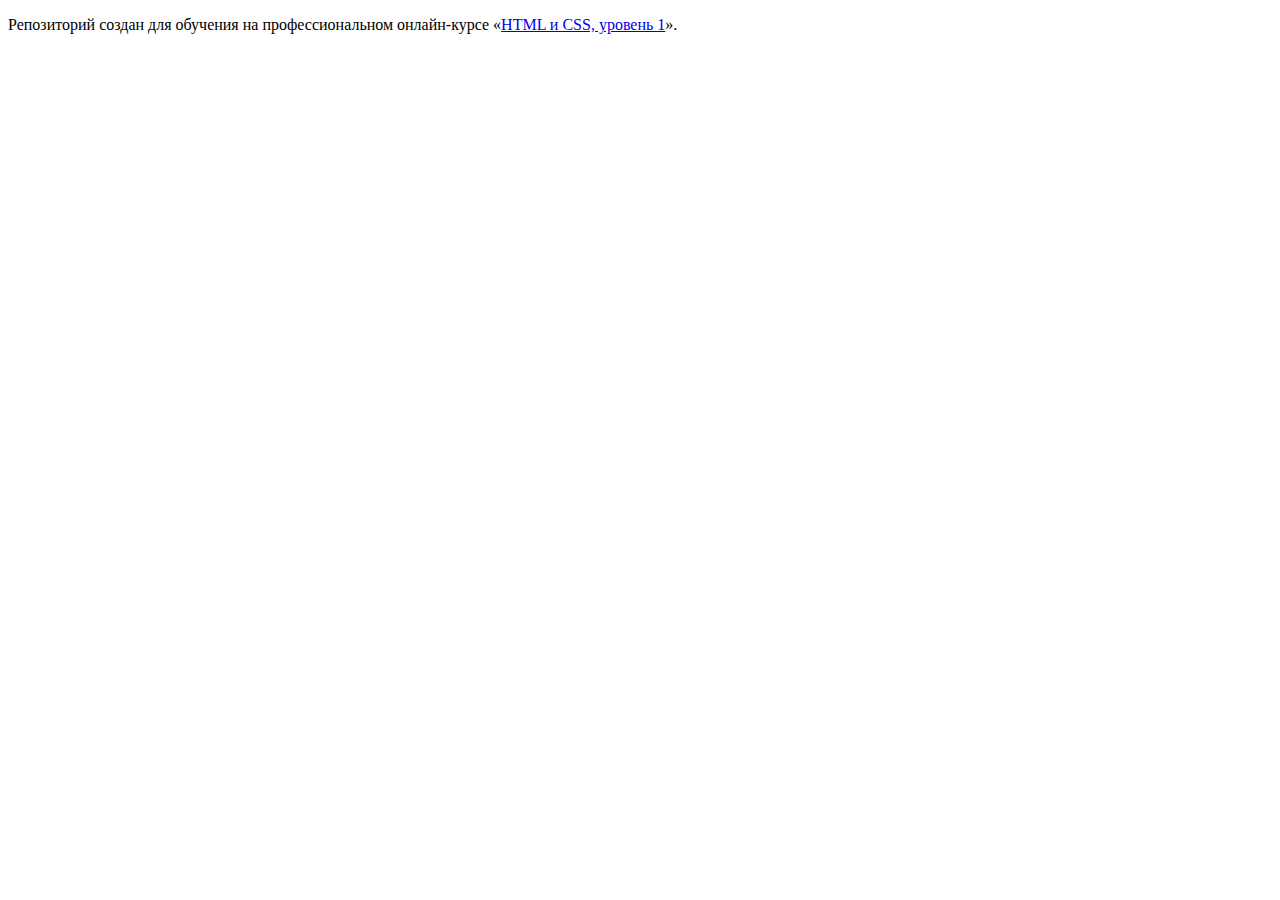
==== index.html @ fc8ceaba ":hatching_chick:" ====
<!DOCTYPE html>
<html lang="ru">
  <head>
    <meta charset="utf-8">
    <title>HTML Academy: Глейси</title>
  </head>
  <body>

    <p>Репозиторий создан для обучения на профессиональном онлайн‑курсе «<a href="https://htmlacademy.ru/intensive/htmlcss">HTML и CSS, уровень 1</a>».</p>

  </body>
</html>
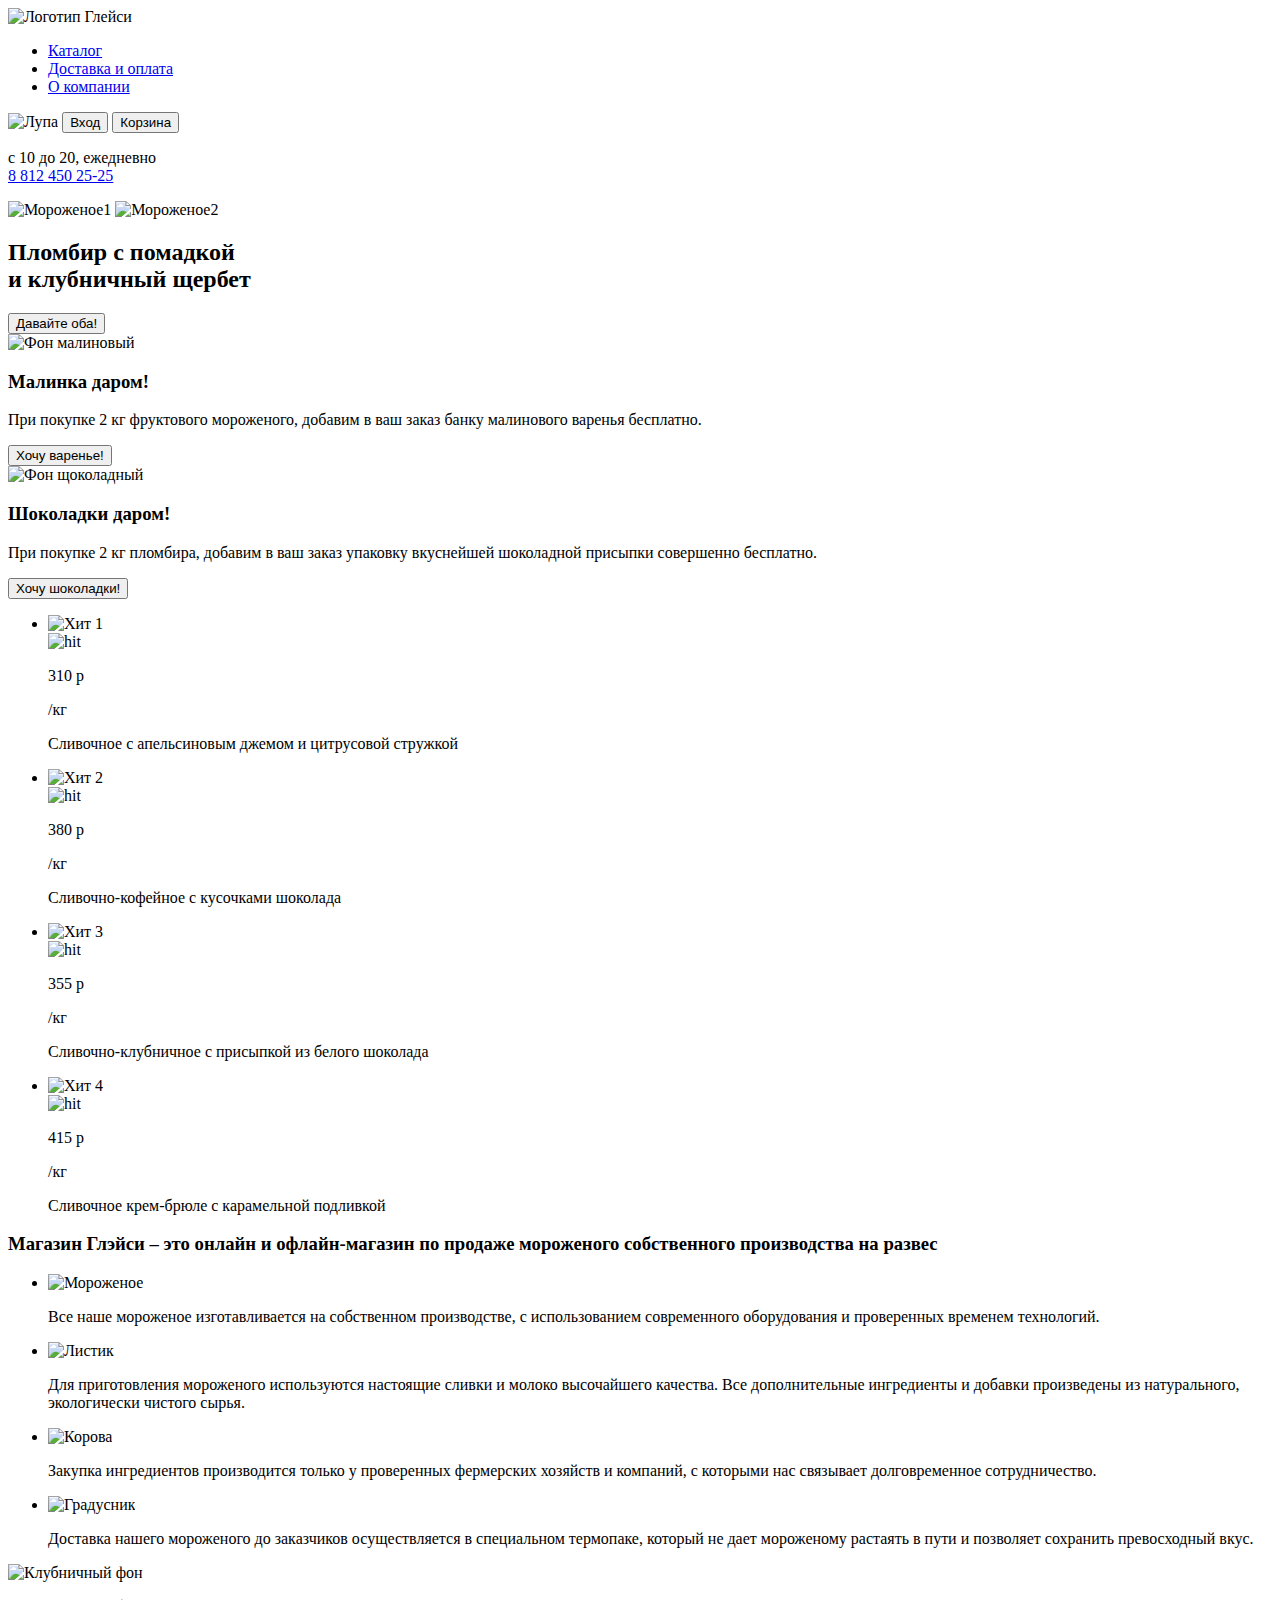
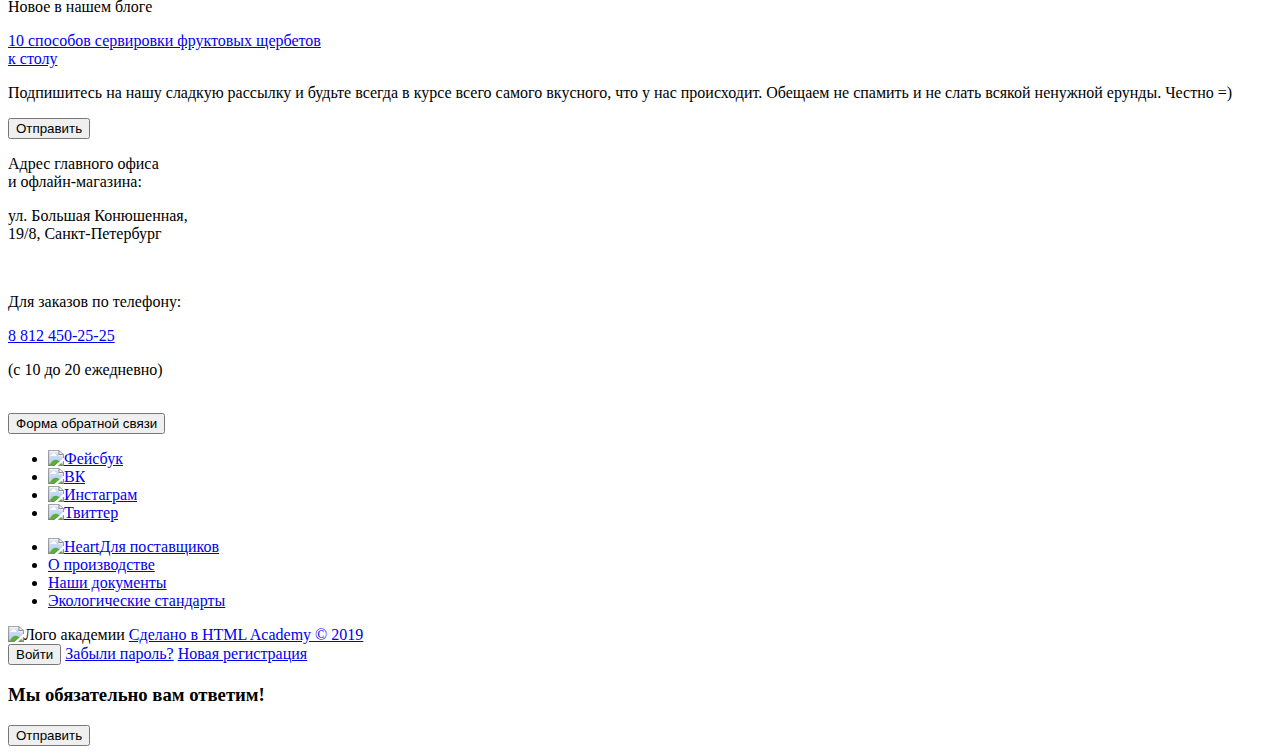
==== commit 6aac0839: "Разметка главной страницы" ====
--- a/index.html
+++ b/index.html
@@ -1,12 +1,210 @@
 <!DOCTYPE html>
 <html lang="ru">
-  <head>
-    <meta charset="utf-8">
-    <title>HTML Academy: Глейси</title>
-  </head>
-  <body>
-
-    <p>Репозиторий создан для обучения на профессиональном онлайн‑курсе «<a href="https://htmlacademy.ru/intensive/htmlcss">HTML и CSS, уровень 1</a>».</p>
-
-  </body>
-</html>
+
+<head>
+  <meta charset="utf-8">
+  <title>HTML Academy: Глейси</title>
+</head>
+
+<body>
+  <header>
+    <section>
+      <img src="https://via.placeholder.com/154x64" width="154" height="64" alt="Логотип Глейси">
+    </section>
+    <nav>
+      <ul>
+        <li><a href="catalog.html">Каталог</a> </li>
+        <li><a href="#">Доставка и оплата</a> </li>
+        <li> <a href="#">О компании</a> </li>
+      </ul>
+      <img src="https://via.placeholder.com/16x16" width="16" height="16" alt="Лупа">
+      <button type="button">Вход</button>
+      <button type="button">Корзина</button>
+      <p>
+        с 10 до 20, ежедневно <br>
+        <a href="tel:+78124502525">8 812 450 25-25</a>
+      </p>
+    </nav>
+  </header>
+  <main>
+    <h1 style="display: none;">Gllacy shop</h1>
+    <section>
+      <img src="https://via.placeholder.com/367x582" width="367" height="582" alt="Мороженое1">
+      <img src="https://via.placeholder.com/326x523" width="326" height="523" alt="Мороженое2">
+      <h2>Пломбир с помадкой<br>
+        и клубничный щербет</h2>
+      <button type="button">Давайте оба!</button>
+      <div></div>
+      <div></div>
+      <div></div>
+    </section>
+    <section>
+      <img src="https://via.placeholder.com/560x229" width="560" height="229" alt="Фон малиновый">
+      <h3>Малинка даром!</h3>
+      <p>При покупке 2 кг фруктового мороженого, добавим в ваш заказ банку малинового варенья бесплатно.</p>
+      <button type="button">Хочу варенье!</button>
+    </section>
+    <section>
+      <img src="https://via.placeholder.com/560x229" width="560" height="229" alt="Фон щоколадный">
+      <h3>Шоколадки даром!</h3>
+      <p>При покупке 2 кг пломбира, добавим в ваш заказ упаковку вкуснейшей шоколадной присыпки совершенно бесплатно.
+      </p>
+      <button type="button">Хочу шоколадки!</button>
+    </section>
+    <section>
+      <ul>
+        <li>
+          <img src="https://via.placeholder.com/267x267" width="267" height="267" alt="Хит 1">
+          <div>
+            <img src="https://via.placeholder.com/34x27" width="34" height="27" alt="hit">
+          </div>
+          <p>310 р</p>
+          <p>/кг</p>
+          <p> Сливочное с апельсиновым джемом и цитрусовой стружкой</p>
+        </li>
+        <li>
+          <img src="https://via.placeholder.com/267x267" width="267" height="267" alt="Хит 2">
+          <div>
+            <img src="https://via.placeholder.com/34x27" width="34" height="27" alt="hit">
+          </div>
+          <p>380 р</p>
+          <p>/кг</p>
+          <p> Сливочно-кофейное с кусочками шоколада</p>
+        </li>
+        <li>
+          <img src="https://via.placeholder.com/267x267" width="267" height="267" alt="Хит 3">
+          <div>
+            <img src="https://via.placeholder.com/34x27" width="34" height="27" alt="hit">
+          </div>
+          <p>355 р</p>
+          <p>/кг</p>
+          <p> Сливочно-клубничное с присыпкой из белого шоколада</p>
+        </li>
+        <li>
+          <img src="https://via.placeholder.com/267x267" width="267" height="267" alt="Хит 4">
+          <div>
+            <img src="https://via.placeholder.com/34x27" width="34" height="27" alt="hit">
+          </div>
+          <p>415 р</p>
+          <p>/кг</p>
+          <p> Сливочное крем-брюле с карамельной подливкой </p>
+        </li>
+      </ul>
+    </section>
+    <section>
+      <h3>Магазин Глэйси – это онлайн и офлайн-магазин по продаже мороженого собственного производства на развес</h3>
+      <ul>
+        <li>
+          <img src="https://via.placeholder.com/49x49" width="49" height="49" alt="Мороженое">
+          <p>Все наше мороженое изготавливается на собственном производстве, с использованием современного оборудования
+            и проверенных временем технологий.</p>
+        </li>
+        <li>
+          <img src="https://via.placeholder.com/49x49" width="49" height="49" alt="Листик">
+          <p>Для приготовления мороженого используются настоящие сливки и молоко высочайшего качества. Все
+            дополнительные ингредиенты и добавки произведены из натурального, экологически чистого сырья.</p>
+        </li>
+        <li>
+          <img src="https://via.placeholder.com/49x49" width="49" height="49" alt="Корова">
+          <p>Закупка ингредиентов производится только у проверенных фермерских хозяйств и компаний, с которыми нас
+            связывает долговременное сотрудничество.</p>
+        </li>
+        <li>
+          <img src="https://via.placeholder.com/49x49" width="49" height="49" alt="Градусник">
+          <p>Доставка нашего мороженого до заказчиков осуществляется в специальном термопаке, который не дает мороженому
+            растаять в пути и позволяет сохранить превосходный вкус.</p>
+        </li>
+      </ul>
+    </section>
+    <section>
+      <img src="https://via.placeholder.com/560x220" width="560" height="220" alt="Клубничный фон">
+      <p>Новое в нашем блоге</p>
+      <a href="#">10 способов сервировки фруктовых щербетов<br>
+        к столу</a>
+    </section>
+    <section>
+      <p>Подпишитесь на нашу сладкую рассылку и будьте всегда в курсе всего самого вкусного, что у нас происходит.
+        Обещаем не спамить и не слать всякой ненужной ерунды. Честно =)</p>
+      <!--Здесь будет форма -->
+      <button type="submit">Отправить</button>
+    </section>
+    <section>
+      <!--Здесь будет карта -->
+    </section>
+    <section>
+      <p>
+        Адрес главного офиса<br>
+        и офлайн-магазина:<br></p>
+       <p> ул. Большая Конюшенная,<br>
+        19/8, Санкт-Петербург<br></p>
+        <br>
+        <p>Для заказов по телефону:<br></p>
+        <p><a href="tel:+78124502525">8 812 450-25-25</a><br></p>
+        <p>(с 10 до 20 ежедневно)<br>
+        <br>
+      </p>
+      <button type="button">Форма обратной связи</button>
+    </section>
+  </main>
+
+  <footer>
+    <section>
+      <ul>
+        <li>
+          <a href="https://ru-ru.facebook.com/"><img src="https://via.placeholder.com/32x32" width="32" height="32"
+              alt="Фейсбук"></a>
+        </li>
+        <li>
+          <a href="https://vk.com/"><img src="https://via.placeholder.com/32x32" width="32" height="32" alt="ВК"></a>
+        </li>
+        <li>
+          <a href="https://www.instagram.com/"><img src="https://via.placeholder.com/32x32" width="32" height="32"
+              alt="Инстаграм"></a>
+        </li>
+        <li>
+          <a href="https://twitter.com/?lang=ru"><img src="https://via.placeholder.com/32x32" width="32" height="32"
+              alt="Твиттер"></a>
+        </li>
+      </ul>
+    </section>
+    <section>
+      <ul>
+        <li>
+          <a href="#"> <img src="https://via.placeholder.com/15x13" width="15" height="13" alt="Heart">Для
+            поставщиков</a>
+        </li>
+        <li>
+          <a href="#">О производстве</a>
+        </li>
+        <li>
+          <a href="#">Наши документы</a>
+        </li>
+        <li>
+          <a href="#">Экологические стандарты</a>
+        </li>
+      </ul>
+    </section>
+    <section>
+      <img src="https://via.placeholder.com/108x39" width="108" height="39" alt="Лого академии">
+      <a href="https://htmlacademy.ru/intensive/htmlcss">Сделано в HTML Academy &copy; 2019</a>
+    </section>
+  </footer>
+
+  <!--Формы-->
+  <section>
+    <!--Здесь будет форма поиска по сайту-->
+  </section>
+  <section>
+    <!--Здесь будет форма входа на сайт-->
+    <button type="button">Войти</button>
+    <a href="#">Забыли пароль?</a>
+    <a href="#">Новая регистрация</a>
+  </section>
+  <section>
+    <h3>Мы обязательно вам ответим!</h3>
+    <!--Здесь будет форма обратной связи-->
+    <button type="button">Отправить</button>
+  </section>
+</body>
+
+</html>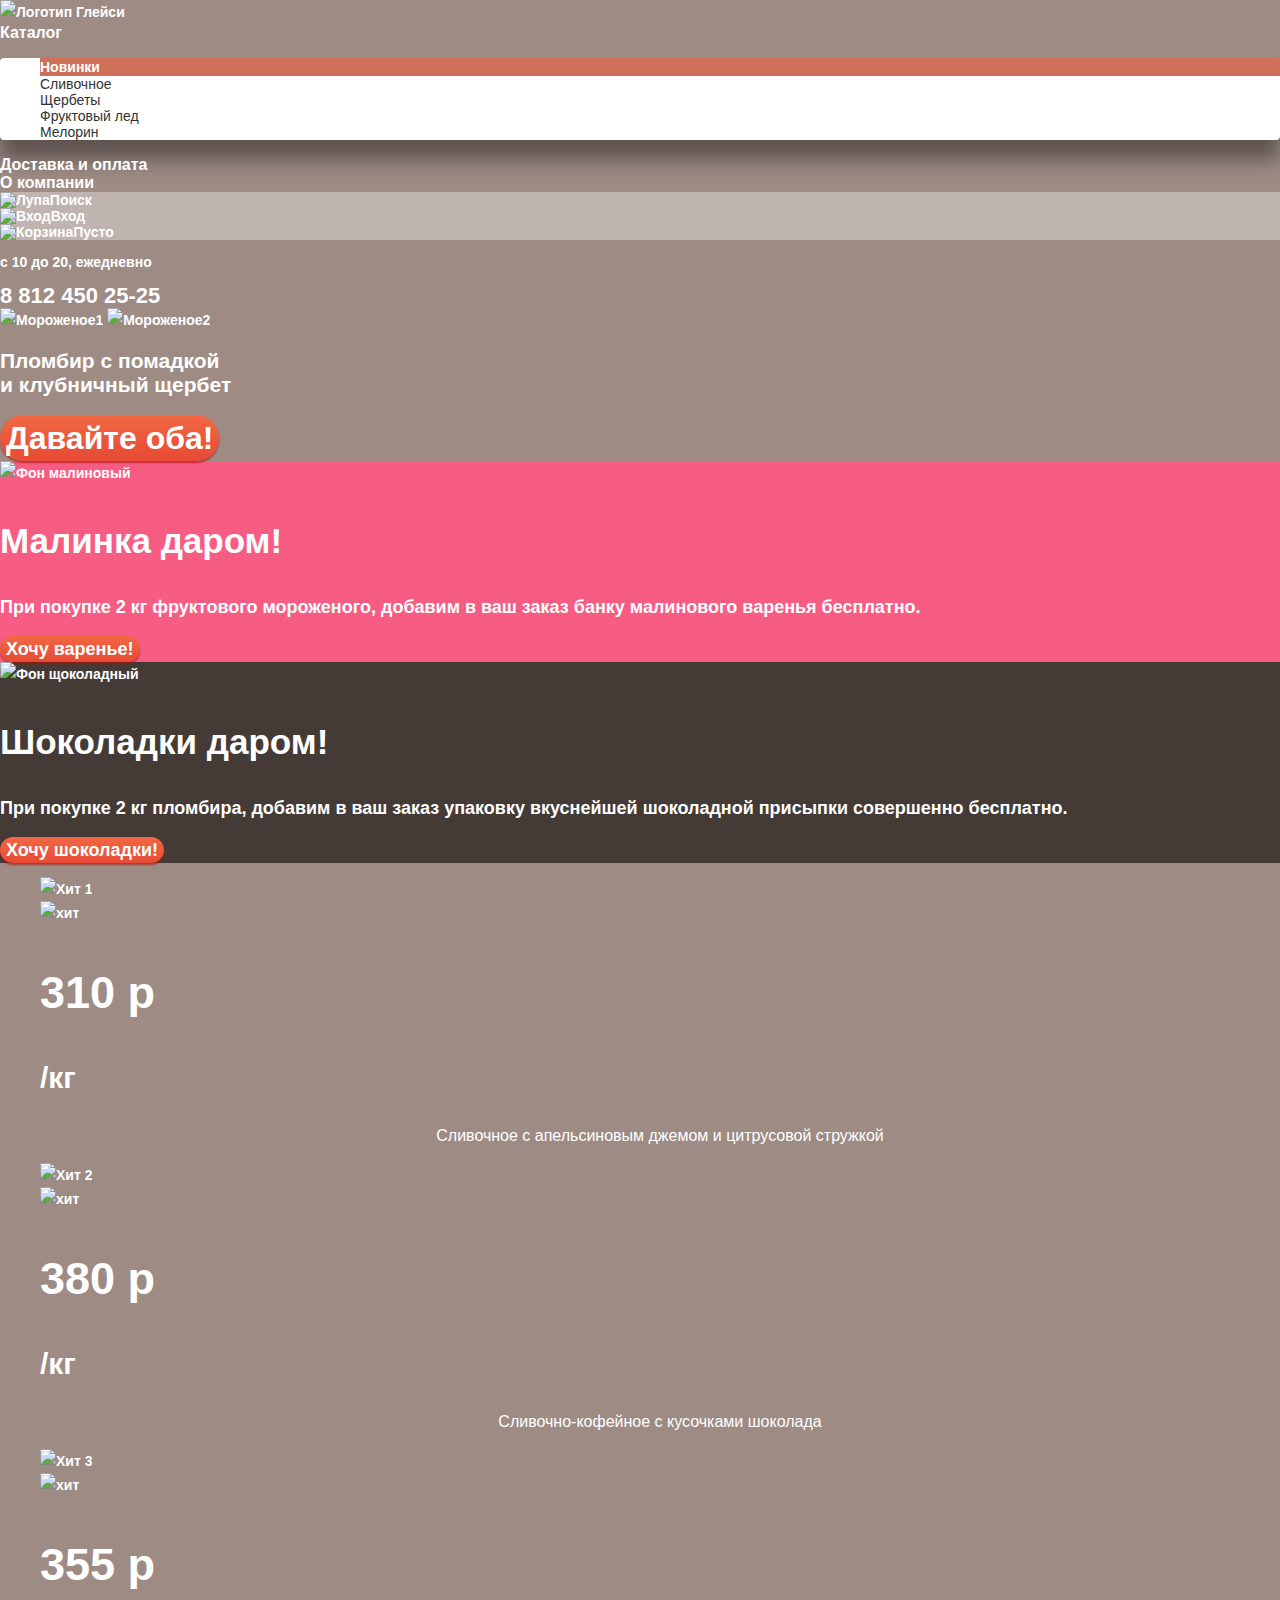
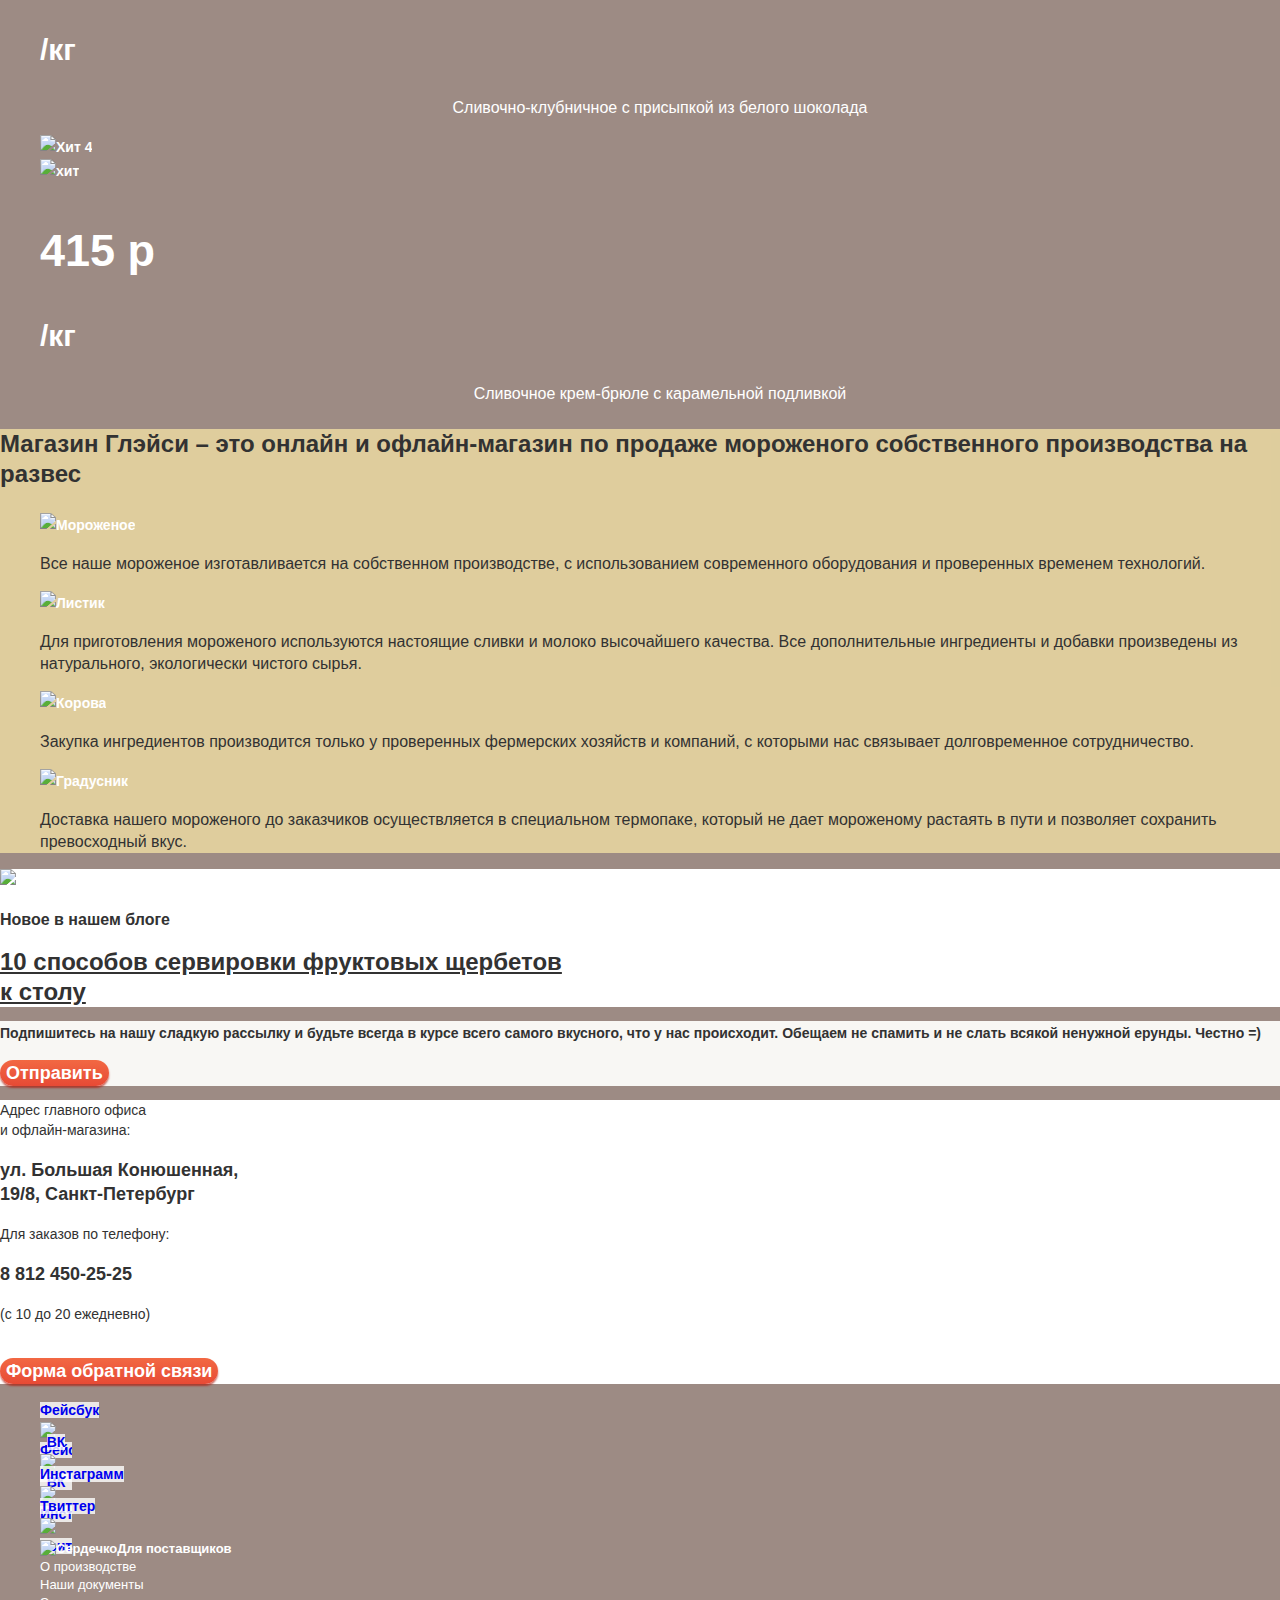
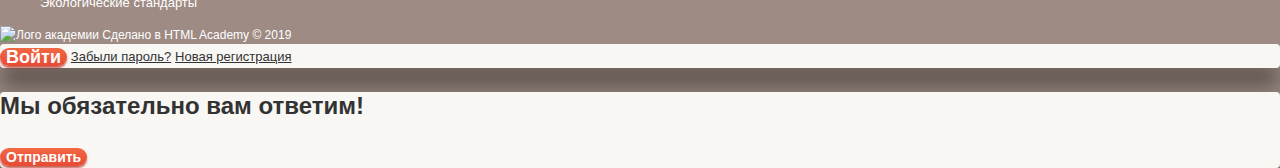
==== commit a6bc8422: "Стилизация главной и внутренней страниц" ====
--- a/index.html
+++ b/index.html
@@ -1,99 +1,120 @@
 <!DOCTYPE html>
-<html lang="ru">
+<html class="page" lang="ru">
 
 <head>
   <meta charset="utf-8">
   <title>HTML Academy: Глейси</title>
+  <link href="css/fonts.css" rel="stylesheet">
+  <link href="normalize/normalize.css" rel="stylesheet">
+  <link href="css/style.css" rel="stylesheet">
 </head>
 
 <body>
   <header>
     <section>
-      <img src="https://via.placeholder.com/154x64" width="154" height="64" alt="Логотип Глейси">
-    </section>
-    <nav>
-      <ul>
-        <li><a href="catalog.html">Каталог</a> </li>
-        <li><a href="#">Доставка и оплата</a> </li>
-        <li> <a href="#">О компании</a> </li>
-      </ul>
-      <img src="https://via.placeholder.com/16x16" width="16" height="16" alt="Лупа">
-      <button type="button">Вход</button>
-      <button type="button">Корзина</button>
-      <p>
-        с 10 до 20, ежедневно <br>
-        <a href="tel:+78124502525">8 812 450 25-25</a>
-      </p>
+      <a><img src="https://via.placeholder.com/154x64" width="154" height="64"
+          alt="Логотип Глейси"></a>
+    </section>
+    <nav class="main-navigation">
+      <div class="site-navigation">
+        <div><a href="catalog.html">Каталог</a>
+          <ul class="main-header-directory-list main-navigation-catalog">
+            <li class="main-header-directory-list-active"> <a href="#">Новинки</a></li>
+            <li class="main-header-directory-list-standart"> <a href="catalog.html">Сливочное</a></li>
+            <li class="main-header-directory-list-standart"><a href="#">Щербеты</a></li>
+            <li class="main-header-directory-list-standart"><a href="#">Фруктовый лед</a></li>
+            <li class="main-header-directory-list-standart"><a href="#">Мелорин</a></li>
+          </ul>
+        </div>
+        <div><a href="#">Доставка и оплата</a> </div>
+        <div><a href="#">О компании</a> </div>
+        <div class="header-icons">
+          <div class="find-link"><img src="https://via.placeholder.com/16x16" width="16" height="16" alt="Лупа">Поиск
+          </div>
+          <div class="login-link"> <img src="https://via.placeholder.com/20x19" width="20" height="19" alt="Вход">Вход</div>
+          <div class="basket-link"> <img src="https://via.placeholder.com/12.76x8.97" width="12.76" height="8.97" alt="Корзина">Пусто</div>
+        </div>
+        <p class="header-time">
+          с 10 до 20, ежедневно</p>
+        <a class="footer-phone" href="tel:+78124502525">8 812 450 25-25</a>
+      </div>
     </nav>
   </header>
   <main>
-    <h1 style="display: none;">Gllacy shop</h1>
     <section>
       <img src="https://via.placeholder.com/367x582" width="367" height="582" alt="Мороженое1">
       <img src="https://via.placeholder.com/326x523" width="326" height="523" alt="Мороженое2">
       <h2>Пломбир с помадкой<br>
         и клубничный щербет</h2>
-      <button type="button">Давайте оба!</button>
+      <button type="button" class="button two-ice-creams-button">Давайте оба!</button>
       <div></div>
       <div></div>
       <div></div>
     </section>
-    <section>
+    <article class="product-1">
       <img src="https://via.placeholder.com/560x229" width="560" height="229" alt="Фон малиновый">
       <h3>Малинка даром!</h3>
       <p>При покупке 2 кг фруктового мороженого, добавим в ваш заказ банку малинового варенья бесплатно.</p>
-      <button type="button">Хочу варенье!</button>
-    </section>
-    <section>
+      <button type="button" class="button want">Хочу варенье!</button>
+    </article>
+    <article class="product-2">
       <img src="https://via.placeholder.com/560x229" width="560" height="229" alt="Фон щоколадный">
       <h3>Шоколадки даром!</h3>
       <p>При покупке 2 кг пломбира, добавим в ваш заказ упаковку вкуснейшей шоколадной присыпки совершенно бесплатно.
       </p>
-      <button type="button">Хочу шоколадки!</button>
-    </section>
-    <section>
-      <ul>
-        <li>
-          <img src="https://via.placeholder.com/267x267" width="267" height="267" alt="Хит 1">
-          <div>
-            <img src="https://via.placeholder.com/34x27" width="34" height="27" alt="hit">
-          </div>
-          <p>310 р</p>
-          <p>/кг</p>
-          <p> Сливочное с апельсиновым джемом и цитрусовой стружкой</p>
-        </li>
-        <li>
-          <img src="https://via.placeholder.com/267x267" width="267" height="267" alt="Хит 2">
-          <div>
-            <img src="https://via.placeholder.com/34x27" width="34" height="27" alt="hit">
-          </div>
-          <p>380 р</p>
-          <p>/кг</p>
-          <p> Сливочно-кофейное с кусочками шоколада</p>
-        </li>
-        <li>
-          <img src="https://via.placeholder.com/267x267" width="267" height="267" alt="Хит 3">
-          <div>
-            <img src="https://via.placeholder.com/34x27" width="34" height="27" alt="hit">
-          </div>
-          <p>355 р</p>
-          <p>/кг</p>
-          <p> Сливочно-клубничное с присыпкой из белого шоколада</p>
-        </li>
-        <li>
-          <img src="https://via.placeholder.com/267x267" width="267" height="267" alt="Хит 4">
-          <div>
-            <img src="https://via.placeholder.com/34x27" width="34" height="27" alt="hit">
-          </div>
-          <p>415 р</p>
-          <p>/кг</p>
-          <p> Сливочное крем-брюле с карамельной подливкой </p>
-        </li>
-      </ul>
-    </section>
-    <section>
+      <button type="button" class="button want">Хочу шоколадки!</button>
+    </article>
+    <section>
+      <ul class="hits-list">
+        <li class="hits-item">
+          <div>
+            <img src="https://via.placeholder.com/267x267" width="267" height="267" alt="Хит 1">
+          </div>
+          <div>
+            <img src="https://via.placeholder.com/34x27" width="34" height="27" alt="хит">
+          </div>
+          <p class="hit-item-price">310 р</p>
+          <p class="hit-item-value">/кг</p>
+          <p class="hit-item-description"> Сливочное с апельсиновым джемом и цитрусовой стружкой</p>
+        </li>
+        <li class="hits-item">
+          <div>
+            <img src="https://via.placeholder.com/267x267" width="267" height="267" alt="Хит 2">
+          </div>
+          <div>
+            <img src="https://via.placeholder.com/34x27" width="34" height="27" alt="хит">
+          </div>
+          <p class="hit-item-price">380 р</p>
+          <p class="hit-item-value">/кг</p>
+          <p class="hit-item-description"> Сливочно-кофейное с кусочками шоколада</p>
+        </li>
+        <li class="hits-item">
+          <div>
+            <img src="https://via.placeholder.com/267x267" width="267" height="267" alt="Хит 3">
+          </div>
+          <div>
+            <img src="https://via.placeholder.com/34x27" width="34" height="27" alt="хит">
+          </div>
+          <p class="hit-item-price">355 р</p>
+          <p class="hit-item-value">/кг</p>
+          <p class="hit-item-description"> Сливочно-клубничное с присыпкой из белого шоколада</p>
+        </li>
+        <li class="hits-item">
+          <div>
+            <img src="https://via.placeholder.com/267x267" width="267" height="267" alt="Хит 4">
+          </div>
+          <div>
+            <img src="https://via.placeholder.com/34x27" width="34" height="27" alt="хит">
+          </div>
+          <p class="hit-item-price">415 р</p>
+          <p class="hit-item-value">/кг</p>
+          <p class="hit-item-description"> Сливочное крем-брюле с карамельной подливкой </p>
+        </li>
+      </ul>
+    </section>
+    <section class="store-description">
       <h3>Магазин Глэйси – это онлайн и офлайн-магазин по продаже мороженого собственного производства на развес</h3>
-      <ul>
+      <ul class="store-description-list">
         <li>
           <img src="https://via.placeholder.com/49x49" width="49" height="49" alt="Мороженое">
           <p>Все наше мороженое изготавливается на собственном производстве, с использованием современного оборудования
@@ -116,94 +137,95 @@
         </li>
       </ul>
     </section>
-    <section>
+    <section class="blog">
       <img src="https://via.placeholder.com/560x220" width="560" height="220" alt="Клубничный фон">
       <p>Новое в нашем блоге</p>
-      <a href="#">10 способов сервировки фруктовых щербетов<br>
+      <a href="#" class="blog-text">10 способов сервировки фруктовых щербетов<br>
         к столу</a>
     </section>
-    <section>
+    <section class="email">
       <p>Подпишитесь на нашу сладкую рассылку и будьте всегда в курсе всего самого вкусного, что у нас происходит.
         Обещаем не спамить и не слать всякой ненужной ерунды. Честно =)</p>
       <!--Здесь будет форма -->
-      <button type="submit">Отправить</button>
+      <button type="submit" class="button button-email">Отправить</button>
     </section>
     <section>
       <!--Здесь будет карта -->
     </section>
-    <section>
-      <p>
+    <section class="address">
+      <p class="address-info">
         Адрес главного офиса<br>
         и офлайн-магазина:<br></p>
-       <p> ул. Большая Конюшенная,<br>
+      <p class="address-street"> ул. Большая Конюшенная,<br>
         19/8, Санкт-Петербург<br></p>
-        <br>
-        <p>Для заказов по телефону:<br></p>
-        <p><a href="tel:+78124502525">8 812 450-25-25</a><br></p>
-        <p>(с 10 до 20 ежедневно)<br>
+      <p class="address-info">Для заказов по телефону:<br></p>
+      <p class="address-phone"><a href="tel:+78124502525">8 812 450-25-25</a><br></p>
+      <p class="address-info">(с 10 до 20 ежедневно)<br>
         <br>
       </p>
-      <button type="button">Форма обратной связи</button>
+      <button type="button" class="button button-feedback">Форма обратной связи</button>
     </section>
   </main>
 
   <footer>
     <section>
-      <ul>
-        <li>
-          <a href="https://ru-ru.facebook.com/"><img src="https://via.placeholder.com/32x32" width="32" height="32"
-              alt="Фейсбук"></a>
-        </li>
-        <li>
-          <a href="https://vk.com/"><img src="https://via.placeholder.com/32x32" width="32" height="32" alt="ВК"></a>
-        </li>
-        <li>
-          <a href="https://www.instagram.com/"><img src="https://via.placeholder.com/32x32" width="32" height="32"
-              alt="Инстаграм"></a>
-        </li>
-        <li>
-          <a href="https://twitter.com/?lang=ru"><img src="https://via.placeholder.com/32x32" width="32" height="32"
-              alt="Твиттер"></a>
-        </li>
-      </ul>
-    </section>
-    <section>
-      <ul>
-        <li>
-          <a href="#"> <img src="https://via.placeholder.com/15x13" width="15" height="13" alt="Heart">Для
+      <ul class="footer-contacts-list">
+        <li class="footer-contacts-list-item">
+          <a href="https://ru-ru.facebook.com/">Фейсбук<img src="https://via.placeholder.com/32x32" width="32"
+              height="32" alt="Фейсбук"></a>
+        </li>
+        <li class="footer-contacts-list-item">
+          <a href="https://vk.com/">ВК<img src="https://via.placeholder.com/32x32" width="32" height="32" alt="ВК"></a>
+        </li>
+        <li class="footer-contacts-list-item">
+          <a href="https://www.instagram.com/">Инстаграмм<img src="https://via.placeholder.com/32x32" width="32"
+              height="32" alt="Инстаграм"></a>
+        </li>
+        <li class="footer-contacts-list-item">
+          <a href="https://twitter.com/?lang=ru">Твиттер<img src="https://via.placeholder.com/32x32" width="32"
+              height="32" alt="Твиттер"></a>
+        </li>
+      </ul>
+    </section>
+    <section>
+      <ul class="footer-info-list">
+        <li class="footer-info-list-item footer-info-list-item-for-suppliers">
+          <a href="#"> <img src="https://via.placeholder.com/15x13" width="15" height="13" alt="Сердечко">Для
             поставщиков</a>
         </li>
-        <li>
+        <li class="footer-info-list-item">
           <a href="#">О производстве</a>
         </li>
-        <li>
+        <li class="footer-info-list-item">
           <a href="#">Наши документы</a>
         </li>
-        <li>
+        <li class="footer-info-list-item">
           <a href="#">Экологические стандарты</a>
         </li>
       </ul>
     </section>
-    <section>
+    <section class="footer-copyright">
       <img src="https://via.placeholder.com/108x39" width="108" height="39" alt="Лого академии">
       <a href="https://htmlacademy.ru/intensive/htmlcss">Сделано в HTML Academy &copy; 2019</a>
     </section>
   </footer>
 
   <!--Формы-->
-  <section>
+  <section class="modal">
     <!--Здесь будет форма поиска по сайту-->
   </section>
-  <section>
+  <section class="modal">
     <!--Здесь будет форма входа на сайт-->
-    <button type="button">Войти</button>
+    <div class="modal-login">
+    <button type="button" class="button button-login">Войти</button>
     <a href="#">Забыли пароль?</a>
     <a href="#">Новая регистрация</a>
+  </div>
   </section>
-  <section>
+  <section class="modal modal-feedback">
     <h3>Мы обязательно вам ответим!</h3>
     <!--Здесь будет форма обратной связи-->
-    <button type="button">Отправить</button>
+    <button type="button" class="button">Отправить</button>
   </section>
 </body>
 
--- a/css/fonts.css
+++ b/css/fonts.css
@@ -0,0 +1,13 @@
+/* roboto-regular - latin */
+@font-face {
+    font-family: 'Roboto';
+    font-style: normal;
+    font-weight: 400;
+    src: url('../fonts/roboto-v20-latin-regular.eot'); /* IE9 Compat Modes */
+    src: local('Roboto'), local('Roboto-Regular'),
+         url('../fonts/roboto-v20-latin-regular.eot?#iefix') format('embedded-opentype'), /* IE6-IE8 */
+         url('../fonts/roboto-v20-latin-regular.woff2') format('woff2'), /* Super Modern Browsers */
+         url('../fonts/roboto-v20-latin-regular.woff') format('woff'), /* Modern Browsers */
+         url('../fonts/roboto-v20-latin-regular.ttf') format('truetype'), /* Safari, Android, iOS */
+         url('../fonts/roboto-v20-latin-regular.svg#Roboto') format('svg'); /* Legacy iOS */
+  }--- a/css/style.css
+++ b/css/style.css
@@ -0,0 +1,584 @@
+:root {
+    --brown:#9D8B84;
+    --crimson:#f75c83;
+    --chocolate:#443b37;
+    --white-email:#F8F7F4;
+    --orange:#F26843;
+    --cream:#dfce9dfb;
+    --black:#323232;
+    --white:#FEFEFE;
+    --whiten:#FFFFFF;
+    --blue:#8996A6;
+    --green:#849D8F;
+    --white-transparency :rgba(255, 255, 255, 0.2);
+    --orange-gradient:linear-gradient(0deg, rgba(255, 255, 255, 0.2), rgba(255, 255, 255, 0.2)), linear-gradient(180deg, #F26843 0%, #E74A35 100%);
+    --slightly-orange:#FBDED7;
+    --medium-orange:#F6B5A5;
+    --deep-orange: #D07058;
+    --orange-gradient-deep: linear-gradient(180deg, #F26843 0%, #E74A35 100%);
+    --orange-gradient-darker: linear-gradient(0deg, rgba(0, 0, 0, 0.07), rgba(0, 0, 0, 0.07)), linear-gradient(180deg, #F26843 0%, #E74A35 100%);
+    --transparent: rgba(255, 255, 255, 0.2);
+}
+
+body {
+min-width: 1200px;
+margin: 0;
+padding: 0;
+font-family: 'Roboto', Arial, sans-serif;
+font-size: 14px;
+line-height: 24px;
+font-weight: 700;
+color: var(--whiten);
+text-transform: none;
+background-color: var(--brown);
+background-position: top center;
+background-repeat: no-repeat;
+
+}
+
+a {
+text-decoration: none;
+}
+
+img {
+max-width: 100%;
+height: auto;
+}
+
+/*--------------------------------------------------------------HEADER--------------------------------------------------------------*/
+
+.main-navigation {
+    font-size:16px; 
+    line-height: 18px; 
+    color:var(--whiten) ;  
+    font-weight: bold;
+    font-style: normal;
+}
+
+.site-navigation a{
+    color: var(--whiten);
+    
+}
+
+
+.site-navigation a:hover,
+.site-navigation a:focus {
+    background-color: #EDEDED;
+    box-shadow: inset 0px 2px 1px #696969;  
+  color: var(--black);
+}
+
+.main-header-directory-list {
+    list-style: none;
+    box-shadow: 0px 20px 20px rgba(0, 0, 0, 0.4);
+    border-radius: 4px;
+    background-color: var(--whiten);
+}
+
+.main-navigation-catalog a {
+    color: var(--black);
+}
+
+.main-header-directory-list-active{
+   background: var(--deep-orange);
+   font-style: normal;
+font-weight: bold;
+font-size: 14px;
+line-height: 18px;
+}
+
+.main-header-directory-list-active a{
+    color: var(--whiten);
+}
+
+
+.main-header-directory-list-standart{
+    font-style: normal;
+    font-weight: normal;
+    font-size: 14px;
+    line-height: 16px; 
+}
+
+.main-header-directory-list a:hover,
+.main-header-directory-list a:focus {
+    background-color:var(--slightly-orange); 
+}
+
+.main-header-directory-list a:active {
+    background: var(--medium-orange);
+   }
+
+
+.find-link {
+        background: var(--white-transparency);
+}
+
+.login-link {
+    background: var(--white-transparency);
+    color: var(--whiten);
+    font-size:14px; 
+    line-height: 16px;
+}
+
+.basket-link {
+    background: var(--white-transparency);
+    color: var(--whiten);
+    font-size:14px; 
+    line-height: 16px;
+}
+
+.footer-phone {
+    font-style: normal;
+    font-weight: bold;
+    font-size: 22px;
+    line-height: 24px;
+    color: var(--whiten);   
+}
+
+.header-time {
+    font-style: normal;
+    font-weight: bold;
+    font-size: 14px;
+    line-height: 16px;
+    color: var(--whiten);
+}
+
+.header-icons {
+    background: rgba(255, 255, 255, 0.2);
+    font-style: normal;
+font-size: 14px;
+line-height: 16px;
+}
+
+.header-icons  div:hover,
+.header-icons  div:focus {
+background: var(--whiten);
+color: var(--black);
+}
+
+/*--------------------------------------------------------------MAIN--------------------------------------------------------------*/
+
+
+.two-ice-creams h2{
+    font-size: 60px;
+    text-align: center;
+    line-height: 60px;
+}
+
+.two-ice-creams-button {
+    font-size: 32px;
+    line-height: 44px;
+}
+
+.button {
+font-style: normal;
+font-weight: bold;
+text-align: center;
+color: var(--whiten);
+vertical-align: middle;
+background: var(--orange-gradient-deep);
+box-shadow: 0px 2px 2px rgba(172, 16, 0, 0.64);
+border: none;
+border-radius: 70px;
+}
+
+button:hover,
+button:focus {
+    background:var(--orange-gradient);
+    outline: none;
+}
+
+button:active {
+background: var(--orange-gradient-darker);
+box-shadow: inset 0px 2px 2px #942718;
+}
+
+.product-1 {
+background-color: var(--crimson);
+}
+
+.product-2 {
+background-color: var(--chocolate);
+}
+
+.product-1 h3, .product-2 h3 {
+    font-style: normal;
+    font-weight: bold;
+    font-size: 35px;
+    line-height: 41px;
+    color: var(--whiten);
+}
+
+.product-1 p, .product-2 p {
+    font-style: normal;
+    font-weight: bold;
+    font-size: 18px;
+    line-height: 22px;
+    color: var(--whiten);  
+}
+
+.want {
+font-size: 18px;
+line-height: 24px;
+}
+
+.hits-item:hover,
+.hits-item:focus {
+    background: var(--whiten);
+    opacity: 0.2;
+    box-shadow: 0px 20px 20px rgba(0, 0, 0, 0.2);
+    border-radius: 4px;
+}
+
+
+.hits-list {
+    list-style: none;
+
+}
+
+
+.hit-item-price {
+    font-style: normal;
+    font-weight: bold;
+    font-size: 45px;
+    line-height: 45px;
+    color: var(--whiten);
+}
+
+.hit-item-value {
+    font-style: normal;
+    font-weight: bold;
+    font-size: 30px;
+    line-height: 35px;
+    color: var(--whiten);
+}
+
+.hit-item-description {
+    font-style: normal;
+    font-weight: 500;
+    font-size: 16px;
+    line-height: 22px;
+    color: var(--whiten);
+    text-align: center;
+}
+
+
+.store-description {
+    background-color: var(--cream);
+}
+
+.store-description h3{
+    font-style: normal;
+    font-size: 24px;
+    line-height: 30px;
+    color: var(--black);
+}
+
+.store-description p{
+    font-style: normal;
+    font-weight: normal;
+    font-size: 16px;
+    line-height: 22px;
+    color: var(--black);
+}
+
+.store-description-list {
+    list-style: none;  
+}
+
+
+.blog {
+background-color: var(--whiten);
+}
+
+.blog p {
+    font-style: normal;
+    font-size: 16px;
+    line-height: 22px;
+    color: var(--black);
+}
+
+.blog-text:hover,
+.blog-text:focus {
+    color: var(--orange);
+}
+
+.blog-text {
+    font-style: normal;
+    font-weight: bold;
+    font-size: 24px;
+    line-height: 30px;
+    color: var(--black);
+    text-decoration:underline;
+}
+
+.email {
+background-color: var(--white-email);
+color: var(--black);
+}
+
+.button-email {
+    font-size: 18px;
+    line-height: 24px;   
+}
+
+
+.address {
+background-color: var(--whiten);
+color: var(--black);
+}
+
+.address-info {
+    font-style: normal;
+    font-weight: normal;
+    font-size: 14px;
+    line-height: 20px;
+}
+
+.address-street {
+    font-style: normal;
+    font-weight: bold;
+    font-size: 18px;
+    line-height: 24px;
+}
+
+.address-phone {
+    font-style: normal;
+    font-weight: bold;
+    font-size: 18px;
+    line-height: 24px;
+}
+
+.address-phone a {
+    color: var(--black);
+}
+
+.button-feedback {
+    font-size: 18px;
+    line-height: 24px;
+}
+/*--------------------------------------------------------------FOOTER--------------------------------------------------------------*/
+
+.footer-contacts-list {
+text-align: center;
+list-style: none;
+}
+
+.footer-contacts-list a {
+    background: rgba(255, 255, 255, 0.8);
+}
+
+.footer-contacts-list a:hover,
+.footer-contacts-list a:focus {
+    background-color: var(--whiten);
+    box-shadow: inset 0px 2px 1px #696969;  
+  color: var(--black);
+}
+
+.footer-contacts-list-item {
+    width: 32px;
+height: 32px;
+}
+
+
+.footer-info-list {
+    list-style: none;
+}
+
+
+.footer-info-list-item a{
+    color: var(--whiten);
+}
+
+.footer-info-list-item {
+    font-style: normal;
+font-weight: normal;
+font-size: 13px;
+line-height: 18px;
+}
+
+.footer-info-list-item-for-suppliers {
+    font-style: normal;
+    font-weight: bold;
+    font-size: 13px;
+    line-height: 18px; 
+}
+
+.footer-copyright a{
+    color: var(--whiten);
+}
+
+.footer-copyright {
+    font-style: normal;
+font-weight: normal;
+font-size: 12px;
+line-height: 18px;
+}
+
+
+/*--------------------------------------------------------------FOOTER--------------------------------------------------------------*/
+
+.modal {
+    box-shadow: 0px 20px 20px rgba(0, 0, 0, 0.4);
+border-radius: 4px;
+background: var(--white-email);
+}
+
+.button-login{
+    font-style: normal;
+    font-weight: bold;
+    font-size: 18px;
+    line-height: 16px;    
+}
+
+/*--------------------------------------------------------------MODAL INDEX--------------------------------------------------------------*/
+
+.modal-login a{
+    font-style: normal;
+font-weight: normal;
+font-size: 13px;
+line-height: 15px;
+    color: var(--black);
+    text-decoration:underline;
+}
+
+.modal-login a:hover,
+.modal-login a:focus {
+    color: var(--orange);
+}
+
+
+.modal-feedback h3{
+    color: var(--black);
+    font-style: normal;
+font-size: 24px;
+line-height: 28px;
+}
+
+/*--------------------------------------------------------------CATALOG--------------------------------------------------------------*/
+/*--------------------------------------------------------------MAIN--------------------------------------------------------------*/
+
+.catalog-nav a{
+color: var(--whiten);
+text-decoration:underline;
+}
+
+.catalog-nav {
+    font-style: normal;
+    font-weight: normal;
+    font-size: 14px;
+    line-height: 16px;  
+}
+
+.catalog-filters h1{
+    font-style: normal;
+font-weight: bold;
+font-size: 35px;
+line-height: 41px;
+}
+
+.catalog-button-apply {
+    background: var(--transparent);
+border: 2px solid var(--whiten);
+box-sizing: border-box;
+border-radius: 20px;
+font-style: normal;
+font-weight: 500;
+font-size: 16px;
+line-height: 18px;
+}
+
+
+.catalog-button-apply:hover,
+.catalog-button-apply:focus {
+    background: var(--whiten); 
+  color: var(--black);
+}
+
+.catalog-list {
+    list-style: none;
+}
+
+
+.catalog-list-price {
+    font-style: normal;
+    font-weight: bold;
+    font-size: 45px;
+    line-height: 45px;
+    text-shadow: 0px 1px 3px rgba(49, 50, 53, 0.5);
+}
+
+.catalog-list span {
+    font-style: normal;
+    font-weight: bold;
+    font-size: 30px;
+    line-height: 35px;
+    text-shadow: 0px 1px 3px rgba(49, 50, 53, 0.5);
+}
+
+.catalog-list-description {
+    font-style: normal;
+font-weight: 500;
+font-size: 16px;
+line-height: 22px;
+}
+
+
+.catalog-list li:hover,
+.catalog-list li:focus {
+    background: var(--whiten);
+    opacity: 0.2;
+    box-shadow: 0px 20px 20px rgba(0, 0, 0, 0.2);
+    border-radius: 4px;
+}
+
+.catalog-numbering-not-active {
+    color: var(--whiten);
+}
+
+.catalog-numbering-active {
+    background: var(--whiten);
+    list-style: none;
+    color: black;
+}
+
+.catalog-numbering-not-active:hover,
+.catalog-numbering-not-active:focus {
+    background: var(--white-transparency);
+}
+
+.catalog-numbering {
+    font-style: normal;
+font-weight: 500;
+font-size: 16px;
+line-height: 18px;
+}
+
+/*--------------------------------------------------------------MODAL CATALOG--------------------------------------------------------------*/
+
+.catalog-modal-basket {
+    list-style: none;
+    color: var(--black);
+}
+
+.catalog-modal-basket p {
+    font-style: normal;
+    font-weight: normal;
+    font-size: 13px;
+    line-height: 16px;  
+}
+
+.catalog-modal-basket-total {
+    font-style: normal;
+font-weight: bold;
+font-size: 15px;
+line-height: 16px;
+color: var(--black);
+}
+
+.catalog-button-checkout {
+    font-style: normal;
+font-weight: bold;
+font-size: 18px;
+line-height: 16px;
+}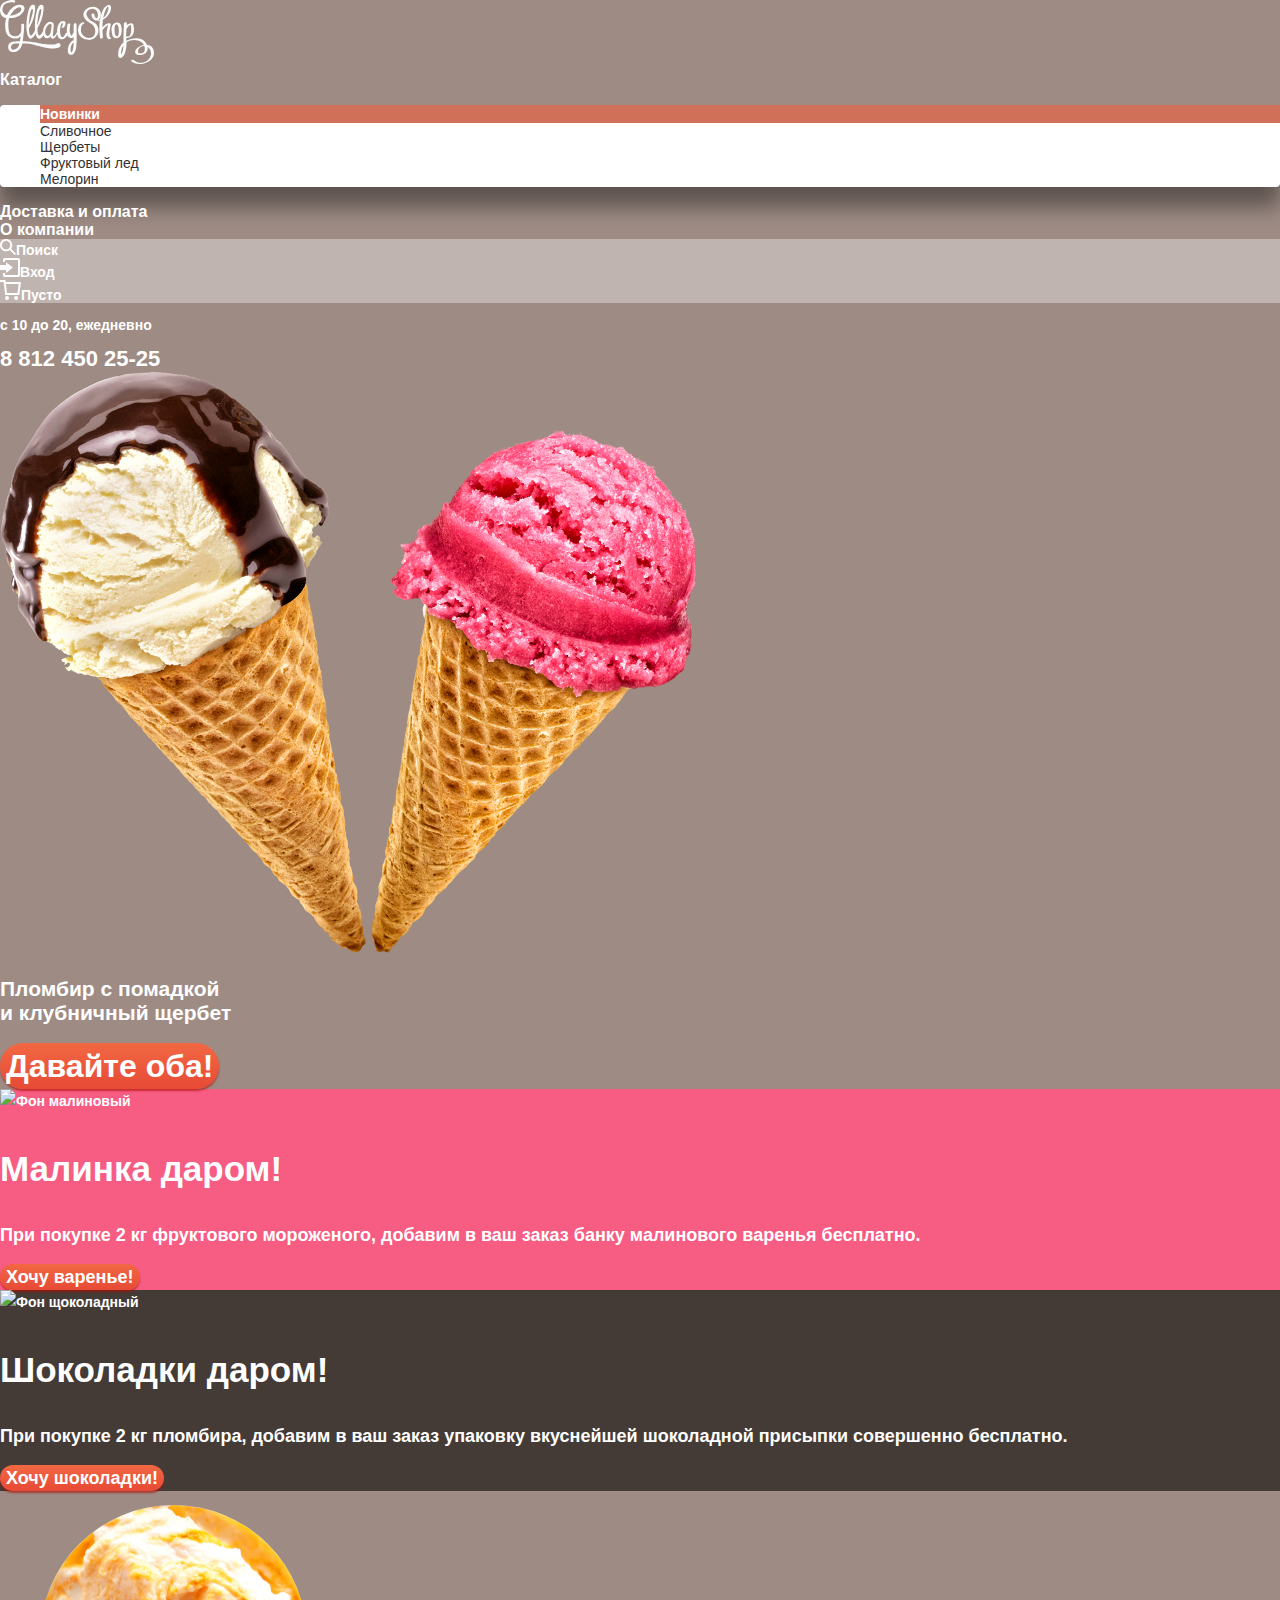
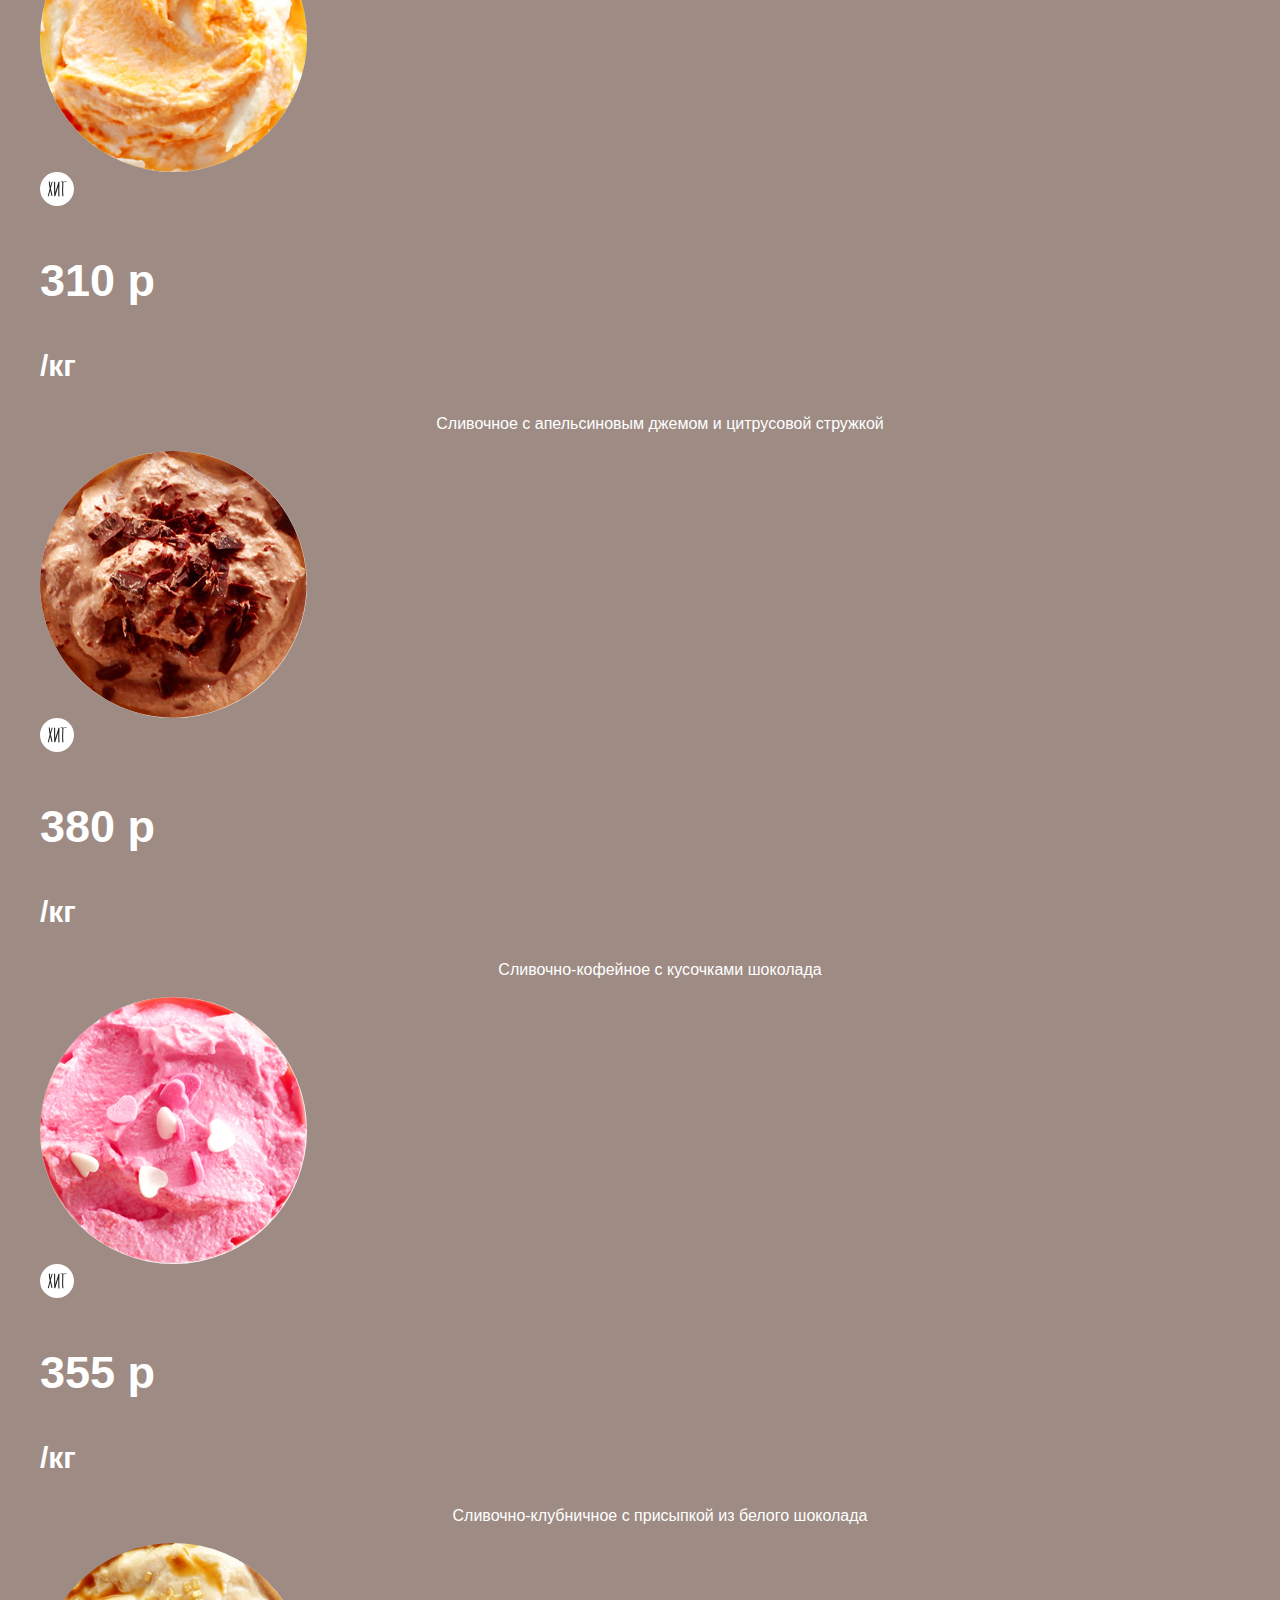
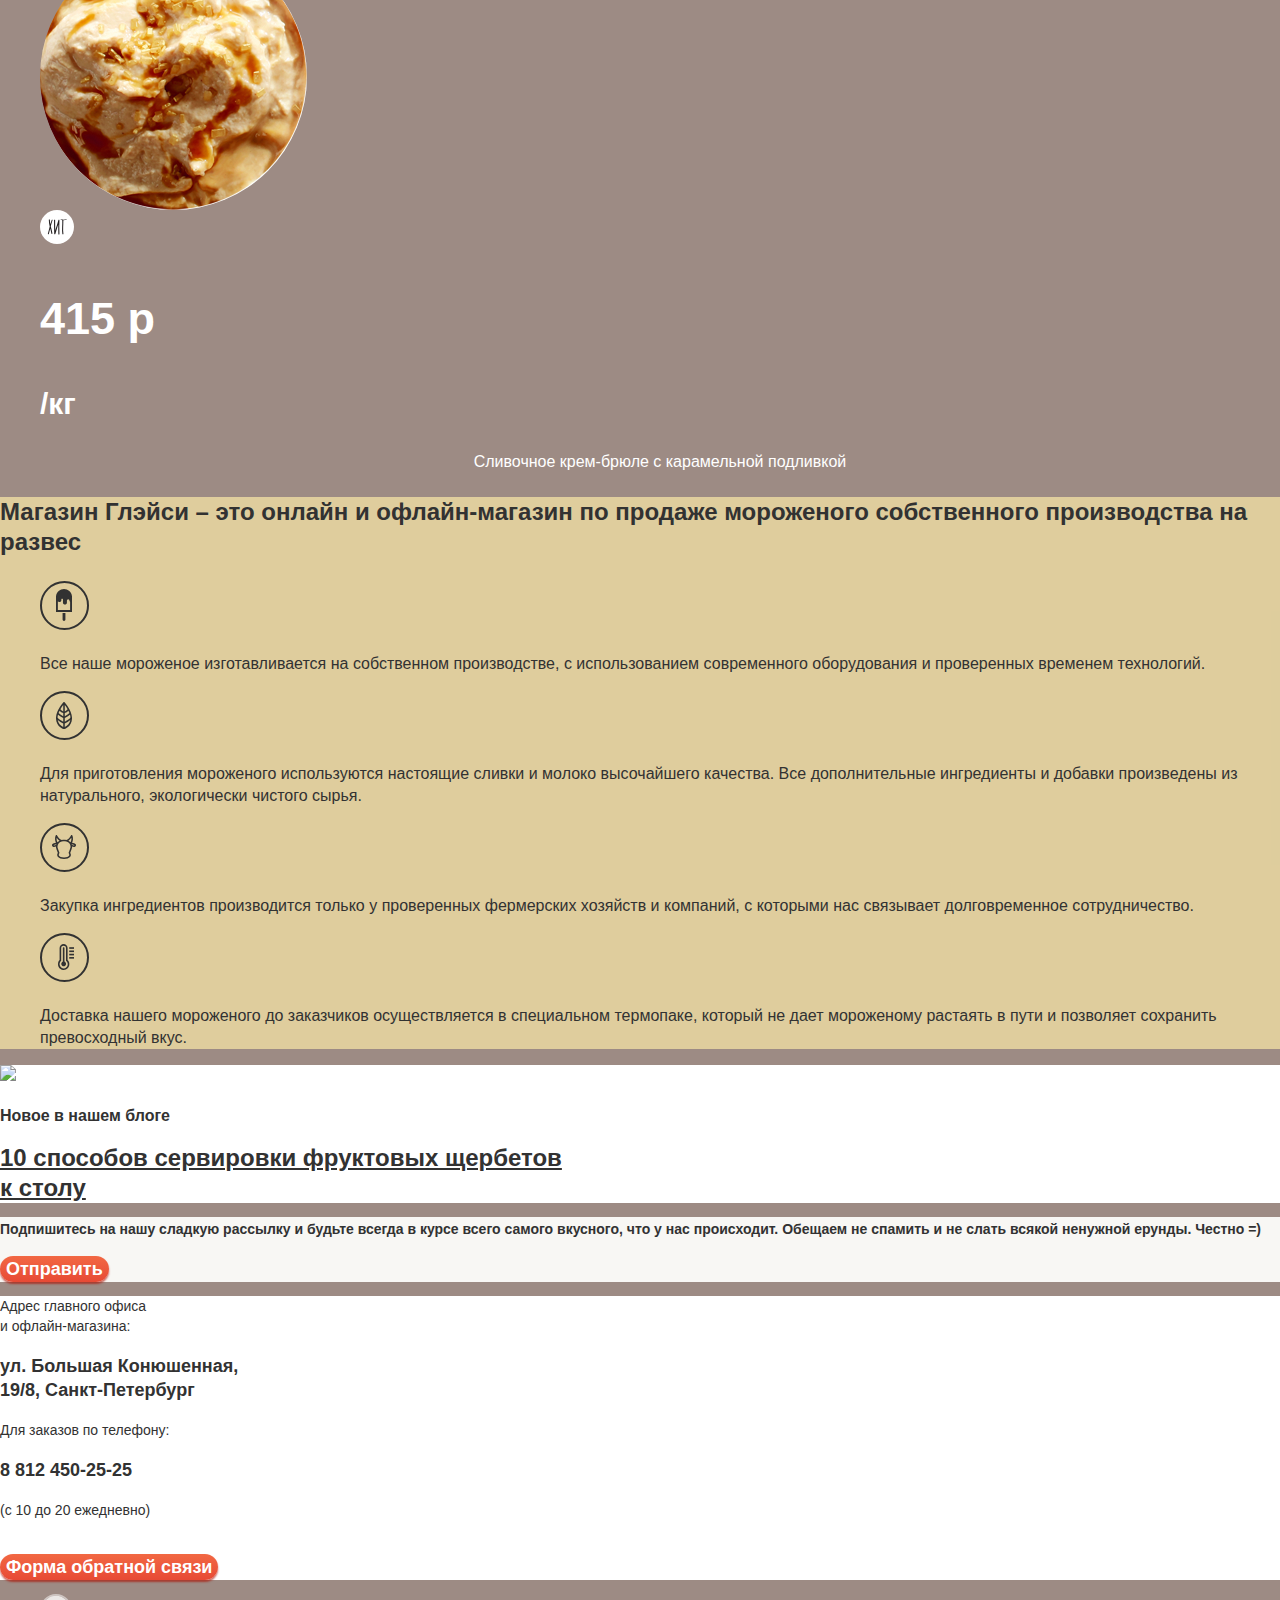
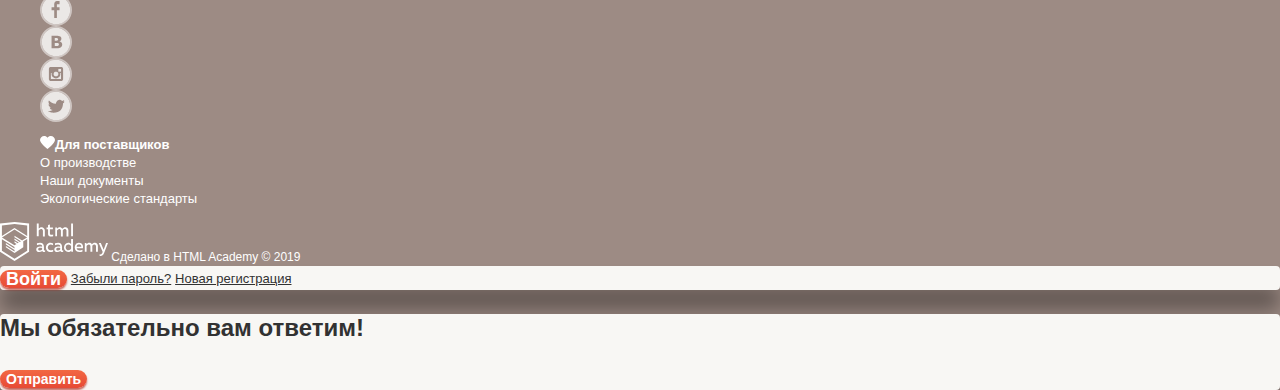
==== commit 8f7c0377: "Графика всех страниц" ====
--- a/index.html
+++ b/index.html
@@ -12,7 +12,7 @@
 <body>
   <header>
     <section>
-      <a><img src="https://via.placeholder.com/154x64" width="154" height="64"
+      <a><img src="img/logo.svg" width="154" height="64"
           alt="Логотип Глейси"></a>
     </section>
     <nav class="main-navigation">
@@ -29,10 +29,10 @@
         <div><a href="#">Доставка и оплата</a> </div>
         <div><a href="#">О компании</a> </div>
         <div class="header-icons">
-          <div class="find-link"><img src="https://via.placeholder.com/16x16" width="16" height="16" alt="Лупа">Поиск
-          </div>
-          <div class="login-link"> <img src="https://via.placeholder.com/20x19" width="20" height="19" alt="Вход">Вход</div>
-          <div class="basket-link"> <img src="https://via.placeholder.com/12.76x8.97" width="12.76" height="8.97" alt="Корзина">Пусто</div>
+          <div class="find-link"><img src="img/icon-search.svg" width="16" height="16" alt="Лупа">Поиск
+          </div>
+          <div class="login-link"> <img src="img/icon-login.svg" width="20" height="19" alt="Вход">Вход</div>
+          <div class="basket-link"> <img src="img/icon-basket.svg" width="21" height="20" alt="Корзина">Пусто</div>
         </div>
         <p class="header-time">
           с 10 до 20, ежедневно</p>
@@ -42,8 +42,8 @@
   </header>
   <main>
     <section>
-      <img src="https://via.placeholder.com/367x582" width="367" height="582" alt="Мороженое1">
-      <img src="https://via.placeholder.com/326x523" width="326" height="523" alt="Мороженое2">
+      <img src="img/IceCream-white-black.png" width="367" height="582" alt="Мороженое1">
+      <img src="img/IceCream-pink.png" width="326" height="523" alt="Мороженое2">
       <h2>Пломбир с помадкой<br>
         и клубничный щербет</h2>
       <button type="button" class="button two-ice-creams-button">Давайте оба!</button>
@@ -67,44 +67,44 @@
     <section>
       <ul class="hits-list">
         <li class="hits-item">
-          <div>
-            <img src="https://via.placeholder.com/267x267" width="267" height="267" alt="Хит 1">
-          </div>
-          <div>
-            <img src="https://via.placeholder.com/34x27" width="34" height="27" alt="хит">
+          <div class="circle-product">
+            <img src="img/hit1.jpg" width="267" height="267" alt="Хит 1">
+          </div>
+          <div>
+            <img src="img/hit-icon.svg" width="34" height="27" alt="хит">
           </div>
           <p class="hit-item-price">310 р</p>
           <p class="hit-item-value">/кг</p>
           <p class="hit-item-description"> Сливочное с апельсиновым джемом и цитрусовой стружкой</p>
         </li>
         <li class="hits-item">
-          <div>
-            <img src="https://via.placeholder.com/267x267" width="267" height="267" alt="Хит 2">
-          </div>
-          <div>
-            <img src="https://via.placeholder.com/34x27" width="34" height="27" alt="хит">
+          <div class="circle-product">
+            <img src="img/hit2.jpg" width="267" height="267" alt="Хит 2">
+          </div>
+          <div>
+            <img src="img/hit-icon.svg" width="34" height="27" alt="хит">
           </div>
           <p class="hit-item-price">380 р</p>
           <p class="hit-item-value">/кг</p>
           <p class="hit-item-description"> Сливочно-кофейное с кусочками шоколада</p>
         </li>
         <li class="hits-item">
-          <div>
-            <img src="https://via.placeholder.com/267x267" width="267" height="267" alt="Хит 3">
-          </div>
-          <div>
-            <img src="https://via.placeholder.com/34x27" width="34" height="27" alt="хит">
+          <div class="circle-product">
+            <img src="img/hit3.jpg" width="267" height="267" alt="Хит 3">
+          </div>
+          <div>
+            <img src="img/hit-icon.svg" width="34" height="27" alt="хит">
           </div>
           <p class="hit-item-price">355 р</p>
           <p class="hit-item-value">/кг</p>
           <p class="hit-item-description"> Сливочно-клубничное с присыпкой из белого шоколада</p>
         </li>
         <li class="hits-item">
-          <div>
-            <img src="https://via.placeholder.com/267x267" width="267" height="267" alt="Хит 4">
-          </div>
-          <div>
-            <img src="https://via.placeholder.com/34x27" width="34" height="27" alt="хит">
+          <div class="circle-product">
+            <img src="img/hit4.jpg" width="267" height="267" alt="Хит 4">
+          </div>
+          <div>
+            <img src="img/hit-icon.svg" width="34" height="27" alt="хит">
           </div>
           <p class="hit-item-price">415 р</p>
           <p class="hit-item-value">/кг</p>
@@ -116,22 +116,22 @@
       <h3>Магазин Глэйси – это онлайн и офлайн-магазин по продаже мороженого собственного производства на развес</h3>
       <ul class="store-description-list">
         <li>
-          <img src="https://via.placeholder.com/49x49" width="49" height="49" alt="Мороженое">
+          <img src="img/icon-iceCream.svg" width="49" height="49" alt="Мороженое">
           <p>Все наше мороженое изготавливается на собственном производстве, с использованием современного оборудования
             и проверенных временем технологий.</p>
         </li>
         <li>
-          <img src="https://via.placeholder.com/49x49" width="49" height="49" alt="Листик">
+          <img src="img/icon-leaf.svg" width="49" height="49" alt="Листик">
           <p>Для приготовления мороженого используются настоящие сливки и молоко высочайшего качества. Все
             дополнительные ингредиенты и добавки произведены из натурального, экологически чистого сырья.</p>
         </li>
         <li>
-          <img src="https://via.placeholder.com/49x49" width="49" height="49" alt="Корова">
+          <img src="img/icon-cow.svg" width="49" height="49" alt="Корова">
           <p>Закупка ингредиентов производится только у проверенных фермерских хозяйств и компаний, с которыми нас
             связывает долговременное сотрудничество.</p>
         </li>
         <li>
-          <img src="https://via.placeholder.com/49x49" width="49" height="49" alt="Градусник">
+          <img src="img/icon-thermometer.svg" width="49" height="49" alt="Градусник">
           <p>Доставка нашего мороженого до заказчиков осуществляется в специальном термопаке, который не дает мороженому
             растаять в пути и позволяет сохранить превосходный вкус.</p>
         </li>
@@ -171,18 +171,18 @@
     <section>
       <ul class="footer-contacts-list">
         <li class="footer-contacts-list-item">
-          <a href="https://ru-ru.facebook.com/">Фейсбук<img src="https://via.placeholder.com/32x32" width="32"
+          <a href="https://ru-ru.facebook.com/"><img src="img/icon-facebook.svg" width="32"
               height="32" alt="Фейсбук"></a>
         </li>
         <li class="footer-contacts-list-item">
-          <a href="https://vk.com/">ВК<img src="https://via.placeholder.com/32x32" width="32" height="32" alt="ВК"></a>
-        </li>
-        <li class="footer-contacts-list-item">
-          <a href="https://www.instagram.com/">Инстаграмм<img src="https://via.placeholder.com/32x32" width="32"
+          <a href="https://vk.com/"><img src="img/icon-vk.svg" width="32" height="32" alt="ВК"></a>
+        </li>
+        <li class="footer-contacts-list-item">
+          <a href="https://www.instagram.com/"><img src="img/icon-instagram.svg" width="32"
               height="32" alt="Инстаграм"></a>
         </li>
         <li class="footer-contacts-list-item">
-          <a href="https://twitter.com/?lang=ru">Твиттер<img src="https://via.placeholder.com/32x32" width="32"
+          <a href="https://twitter.com/?lang=ru"><img src="img/icon-twitter.svg" width="32"
               height="32" alt="Твиттер"></a>
         </li>
       </ul>
@@ -190,7 +190,7 @@
     <section>
       <ul class="footer-info-list">
         <li class="footer-info-list-item footer-info-list-item-for-suppliers">
-          <a href="#"> <img src="https://via.placeholder.com/15x13" width="15" height="13" alt="Сердечко">Для
+          <a href="#"> <img src="img/icon-heart.svg" width="15" height="13" alt="Сердечко">Для
             поставщиков</a>
         </li>
         <li class="footer-info-list-item">
@@ -205,7 +205,7 @@
       </ul>
     </section>
     <section class="footer-copyright">
-      <img src="https://via.placeholder.com/108x39" width="108" height="39" alt="Лого академии">
+      <img src="img/icon-logo-html-academy.svg" width="108" height="39" alt="Лого академии">
       <a href="https://htmlacademy.ru/intensive/htmlcss">Сделано в HTML Academy &copy; 2019</a>
     </section>
   </footer>
--- a/css/style.css
+++ b/css/style.css
@@ -18,31 +18,37 @@
     --orange-gradient-deep: linear-gradient(180deg, #F26843 0%, #E74A35 100%);
     --orange-gradient-darker: linear-gradient(0deg, rgba(0, 0, 0, 0.07), rgba(0, 0, 0, 0.07)), linear-gradient(180deg, #F26843 0%, #E74A35 100%);
     --transparent: rgba(255, 255, 255, 0.2);
-}
+    --shadow-gray: inset 0px 2px 1px #696969;
+    --shadow-black: 0px 20px 20px rgba(0, 0, 0, 0.2);
+    --shadow-less-black: 0px 20px 20px rgba(0, 0, 0, 0.4);
+    --shadow-text: 0px 1px 3px rgba(49, 50, 53, 0.5);
+    --shadow-red: inset 0px 2px 2px #942718;
+    --shadow-burgundy :0px 2px 2px rgba(172, 16, 0, 0.64);
+    --whine-nav-site: #EDEDED;
+}   
 
 body {
-min-width: 1200px;
-margin: 0;
-padding: 0;
-font-family: 'Roboto', Arial, sans-serif;
-font-size: 14px;
-line-height: 24px;
-font-weight: 700;
-color: var(--whiten);
-text-transform: none;
-background-color: var(--brown);
-background-position: top center;
-background-repeat: no-repeat;
-
+    min-width: 1200px;
+    margin: 0;
+    padding: 0;
+    font-family: 'Roboto', Arial, sans-serif;
+    font-size: 14px;
+    line-height: 24px;
+    font-weight: 700;
+    color: var(--whiten);
+    text-transform: none;
+    background-color: var(--brown);
+    background-position: top center;
+    background-repeat: no-repeat;
 }
 
 a {
-text-decoration: none;
+    text-decoration: none;
 }
 
 img {
-max-width: 100%;
-height: auto;
+    max-width: 100%;
+    height: auto;
 }
 
 /*--------------------------------------------------------------HEADER--------------------------------------------------------------*/
@@ -56,21 +62,18 @@
 }
 
 .site-navigation a{
-    color: var(--whiten);
-    
-}
-
+    color: var(--whiten); 
+}
 
 .site-navigation a:hover,
 .site-navigation a:focus {
-    background-color: #EDEDED;
-    box-shadow: inset 0px 2px 1px #696969;  
-  color: var(--black);
+    background-color: var(--whine-nav-site);
+    box-shadow: var(--shadow-gray)  
+    color: var(--black);
 }
 
 .main-header-directory-list {
-    list-style: none;
-    box-shadow: 0px 20px 20px rgba(0, 0, 0, 0.4);
+    box-shadow: var(--shadow-less-black);
     border-radius: 4px;
     background-color: var(--whiten);
 }
@@ -80,11 +83,11 @@
 }
 
 .main-header-directory-list-active{
-   background: var(--deep-orange);
-   font-style: normal;
-font-weight: bold;
-font-size: 14px;
-line-height: 18px;
+    background: var(--deep-orange);
+    font-style: normal;
+    font-weight: bold;
+    font-size: 14px;
+    line-height: 18px;
 }
 
 .main-header-directory-list-active a{
@@ -106,11 +109,10 @@
 
 .main-header-directory-list a:active {
     background: var(--medium-orange);
-   }
-
+}
 
 .find-link {
-        background: var(--white-transparency);
+    background: var(--white-transparency);
 }
 
 .login-link {
@@ -146,14 +148,14 @@
 .header-icons {
     background: rgba(255, 255, 255, 0.2);
     font-style: normal;
-font-size: 14px;
-line-height: 16px;
+    font-size: 14px;
+    line-height: 16px;
 }
 
 .header-icons  div:hover,
 .header-icons  div:focus {
-background: var(--whiten);
-color: var(--black);
+    background: var(--whiten);
+    color: var(--black);
 }
 
 /*--------------------------------------------------------------MAIN--------------------------------------------------------------*/
@@ -171,15 +173,15 @@
 }
 
 .button {
-font-style: normal;
-font-weight: bold;
-text-align: center;
-color: var(--whiten);
-vertical-align: middle;
-background: var(--orange-gradient-deep);
-box-shadow: 0px 2px 2px rgba(172, 16, 0, 0.64);
-border: none;
-border-radius: 70px;
+    font-style: normal;
+    font-weight: bold;
+    text-align: center;
+    color: var(--whiten);
+    vertical-align: middle;
+    background: var(--orange-gradient-deep);
+    box-shadow: var(--shadow-burgundy);
+    border: none;
+    border-radius: 70px;
 }
 
 button:hover,
@@ -189,16 +191,16 @@
 }
 
 button:active {
-background: var(--orange-gradient-darker);
-box-shadow: inset 0px 2px 2px #942718;
+    background: var(--orange-gradient-darker);
+    box-shadow: var(--shadow-red);
 }
 
 .product-1 {
-background-color: var(--crimson);
+    background-color: var(--crimson);
 }
 
 .product-2 {
-background-color: var(--chocolate);
+    background-color: var(--chocolate);
 }
 
 .product-1 h3, .product-2 h3 {
@@ -218,24 +220,17 @@
 }
 
 .want {
-font-size: 18px;
-line-height: 24px;
+    font-size: 18px;
+    line-height: 24px;
 }
 
 .hits-item:hover,
 .hits-item:focus {
     background: var(--whiten);
     opacity: 0.2;
-    box-shadow: 0px 20px 20px rgba(0, 0, 0, 0.2);
+    box-shadow: var(--shadow-black);
     border-radius: 4px;
 }
-
-
-.hits-list {
-    list-style: none;
-
-}
-
 
 .hit-item-price {
     font-style: normal;
@@ -262,7 +257,6 @@
     text-align: center;
 }
 
-
 .store-description {
     background-color: var(--cream);
 }
@@ -282,13 +276,8 @@
     color: var(--black);
 }
 
-.store-description-list {
-    list-style: none;  
-}
-
-
 .blog {
-background-color: var(--whiten);
+    background-color: var(--whiten);
 }
 
 .blog p {
@@ -313,8 +302,8 @@
 }
 
 .email {
-background-color: var(--white-email);
-color: var(--black);
+    background-color: var(--white-email);
+    color: var(--black);
 }
 
 .button-email {
@@ -322,10 +311,9 @@
     line-height: 24px;   
 }
 
-
 .address {
-background-color: var(--whiten);
-color: var(--black);
+    background-color: var(--whiten);
+    color: var(--black);
 }
 
 .address-info {
@@ -360,31 +348,13 @@
 /*--------------------------------------------------------------FOOTER--------------------------------------------------------------*/
 
 .footer-contacts-list {
-text-align: center;
-list-style: none;
-}
-
-.footer-contacts-list a {
-    background: rgba(255, 255, 255, 0.8);
-}
-
-.footer-contacts-list a:hover,
-.footer-contacts-list a:focus {
-    background-color: var(--whiten);
-    box-shadow: inset 0px 2px 1px #696969;  
-  color: var(--black);
+    text-align: center;
 }
 
 .footer-contacts-list-item {
     width: 32px;
-height: 32px;
-}
-
-
-.footer-info-list {
-    list-style: none;
-}
-
+    height: 32px;
+}
 
 .footer-info-list-item a{
     color: var(--whiten);
@@ -392,9 +362,9 @@
 
 .footer-info-list-item {
     font-style: normal;
-font-weight: normal;
-font-size: 13px;
-line-height: 18px;
+    font-weight: normal;
+    font-size: 13px;
+    line-height: 18px;
 }
 
 .footer-info-list-item-for-suppliers {
@@ -410,18 +380,18 @@
 
 .footer-copyright {
     font-style: normal;
-font-weight: normal;
-font-size: 12px;
-line-height: 18px;
+    font-weight: normal;
+    font-size: 12px;
+    line-height: 18px;
 }
 
 
 /*--------------------------------------------------------------FOOTER--------------------------------------------------------------*/
 
 .modal {
-    box-shadow: 0px 20px 20px rgba(0, 0, 0, 0.4);
-border-radius: 4px;
-background: var(--white-email);
+    box-shadow: var(--shadow-less-black);
+    border-radius: 4px;
+    background: var(--white-email);
 }
 
 .button-login{
@@ -435,9 +405,9 @@
 
 .modal-login a{
     font-style: normal;
-font-weight: normal;
-font-size: 13px;
-line-height: 15px;
+    font-weight: normal;
+    font-size: 13px;
+    line-height: 15px;
     color: var(--black);
     text-decoration:underline;
 }
@@ -447,20 +417,19 @@
     color: var(--orange);
 }
 
-
 .modal-feedback h3{
     color: var(--black);
     font-style: normal;
-font-size: 24px;
-line-height: 28px;
+    font-size: 24px;
+    line-height: 28px;
 }
 
 /*--------------------------------------------------------------CATALOG--------------------------------------------------------------*/
 /*--------------------------------------------------------------MAIN--------------------------------------------------------------*/
 
 .catalog-nav a{
-color: var(--whiten);
-text-decoration:underline;
+    color: var(--whiten);
+    text-decoration:underline;
 }
 
 .catalog-nav {
@@ -470,42 +439,36 @@
     line-height: 16px;  
 }
 
-.catalog-filters h1{
-    font-style: normal;
-font-weight: bold;
-font-size: 35px;
-line-height: 41px;
+.catalog-filters-heading{
+    font-style: normal;
+    font-weight: bold;
+    font-size: 35px;
+    line-height: 41px;
 }
 
 .catalog-button-apply {
     background: var(--transparent);
-border: 2px solid var(--whiten);
-box-sizing: border-box;
-border-radius: 20px;
-font-style: normal;
-font-weight: 500;
-font-size: 16px;
-line-height: 18px;
-}
-
+    border: 2px solid var(--whiten);
+    box-sizing: border-box;
+    border-radius: 20px;
+    font-style: normal;
+    font-weight: 500;
+    font-size: 16px;
+    line-height: 18px;
+}
 
 .catalog-button-apply:hover,
 .catalog-button-apply:focus {
     background: var(--whiten); 
-  color: var(--black);
-}
-
-.catalog-list {
-    list-style: none;
-}
-
+    color: var(--black);
+}
 
 .catalog-list-price {
     font-style: normal;
     font-weight: bold;
     font-size: 45px;
     line-height: 45px;
-    text-shadow: 0px 1px 3px rgba(49, 50, 53, 0.5);
+    text-shadow: var(--shadow-text);
 }
 
 .catalog-list span {
@@ -513,22 +476,21 @@
     font-weight: bold;
     font-size: 30px;
     line-height: 35px;
-    text-shadow: 0px 1px 3px rgba(49, 50, 53, 0.5);
+    text-shadow: var(--shadow-text);
 }
 
 .catalog-list-description {
     font-style: normal;
-font-weight: 500;
-font-size: 16px;
-line-height: 22px;
-}
-
+    font-weight: 500;
+    font-size: 16px;
+    line-height: 22px;
+}
 
 .catalog-list li:hover,
 .catalog-list li:focus {
     background: var(--whiten);
     opacity: 0.2;
-    box-shadow: 0px 20px 20px rgba(0, 0, 0, 0.2);
+    box-shadow: var(--shadow-black);
     border-radius: 4px;
 }
 
@@ -538,7 +500,6 @@
 
 .catalog-numbering-active {
     background: var(--whiten);
-    list-style: none;
     color: black;
 }
 
@@ -549,15 +510,14 @@
 
 .catalog-numbering {
     font-style: normal;
-font-weight: 500;
-font-size: 16px;
-line-height: 18px;
+    font-weight: 500;
+    font-size: 16px;
+    line-height: 18px;
 }
 
 /*--------------------------------------------------------------MODAL CATALOG--------------------------------------------------------------*/
 
 .catalog-modal-basket {
-    list-style: none;
     color: var(--black);
 }
 
@@ -570,15 +530,30 @@
 
 .catalog-modal-basket-total {
     font-style: normal;
-font-weight: bold;
-font-size: 15px;
-line-height: 16px;
-color: var(--black);
+    font-weight: bold;
+    font-size: 15px;
+    line-height: 16px;
+    color: var(--black);
 }
 
 .catalog-button-checkout {
     font-style: normal;
-font-weight: bold;
-font-size: 18px;
-line-height: 16px;
-}+    font-weight: bold;
+    font-size: 18px;
+    line-height: 16px;
+}
+
+.main-header-directory-list, .hits-list, .store-description-list, .footer-contacts-list, .footer-info-list, .catalog-list, .catalog-numbering-active, .catalog-modal-basket {
+    list-style: none;
+}
+
+/*--------------------------------------------------------------OTHER--------------------------------------------------------------*/
+
+
+.circle-product {
+    width: 267px;
+    height: 267px;
+    border-radius: 50%;
+    overflow: hidden;
+    background: var(--brown);
+  }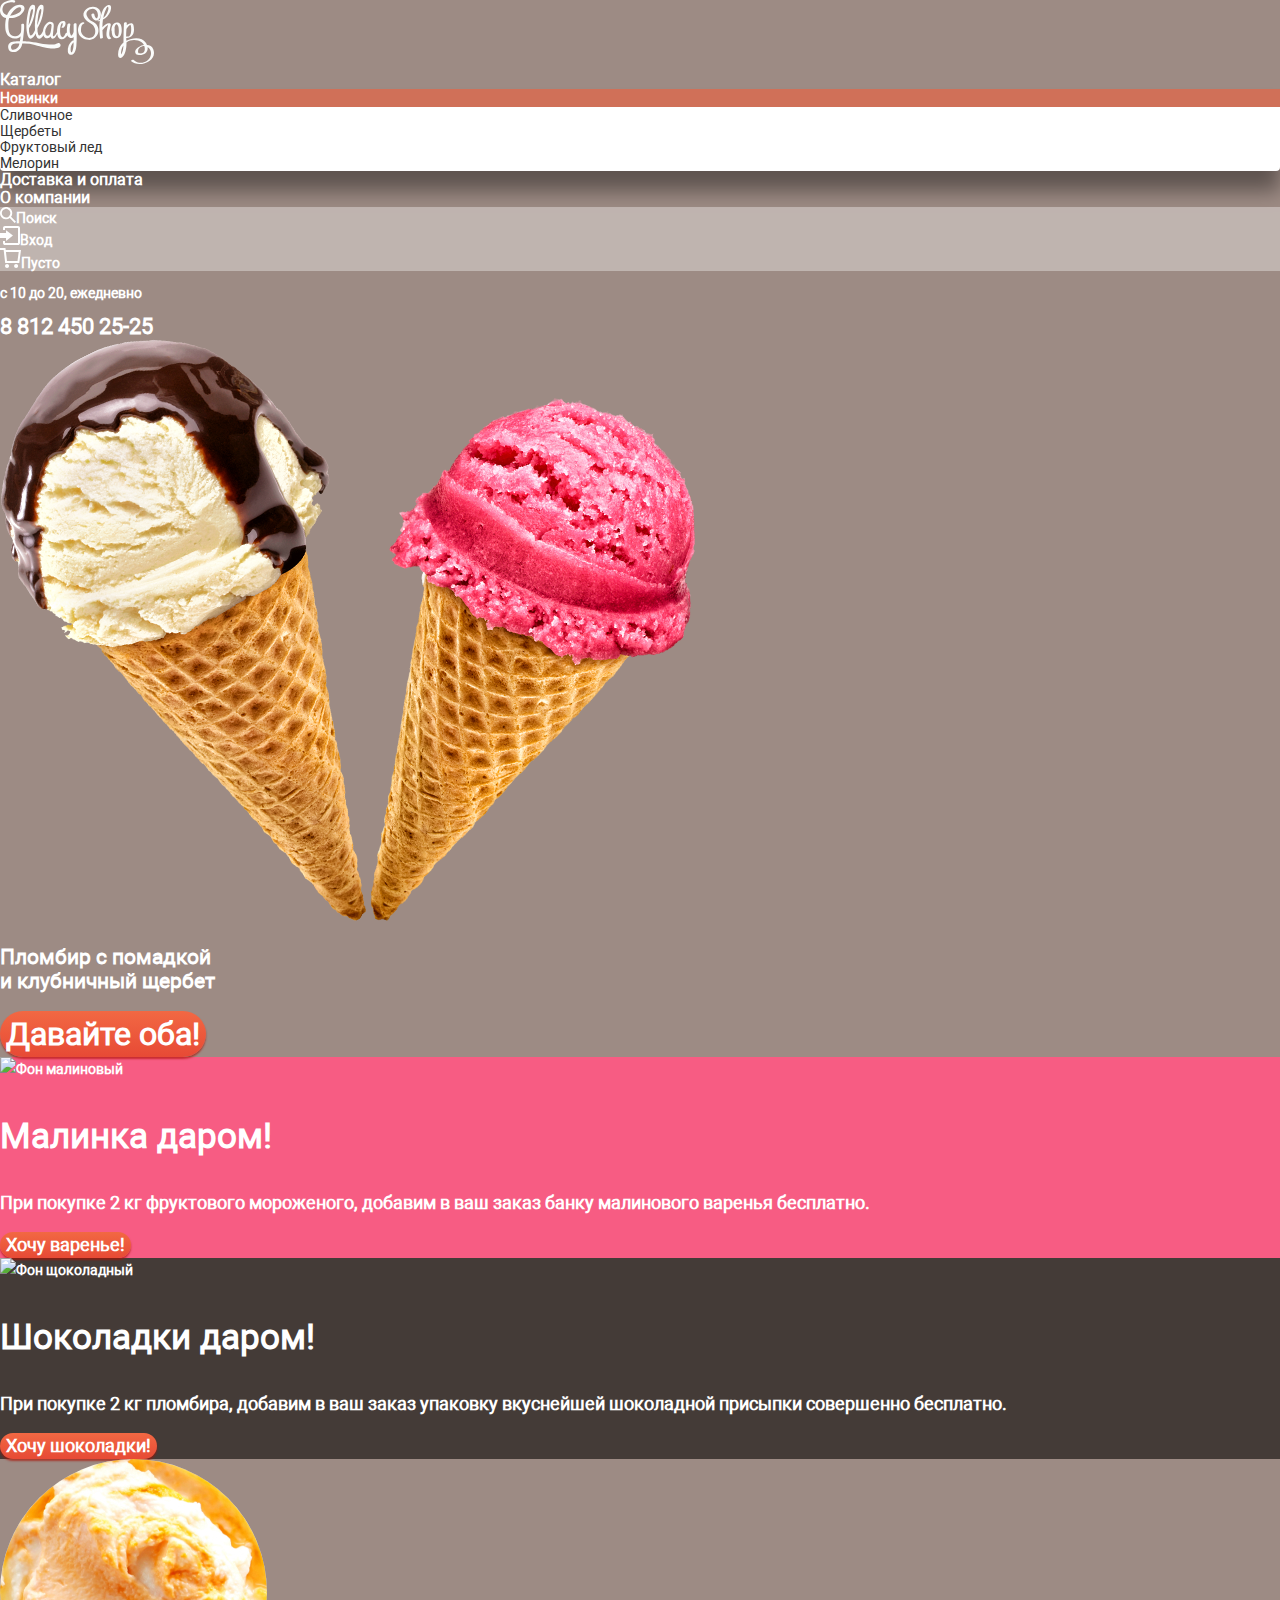
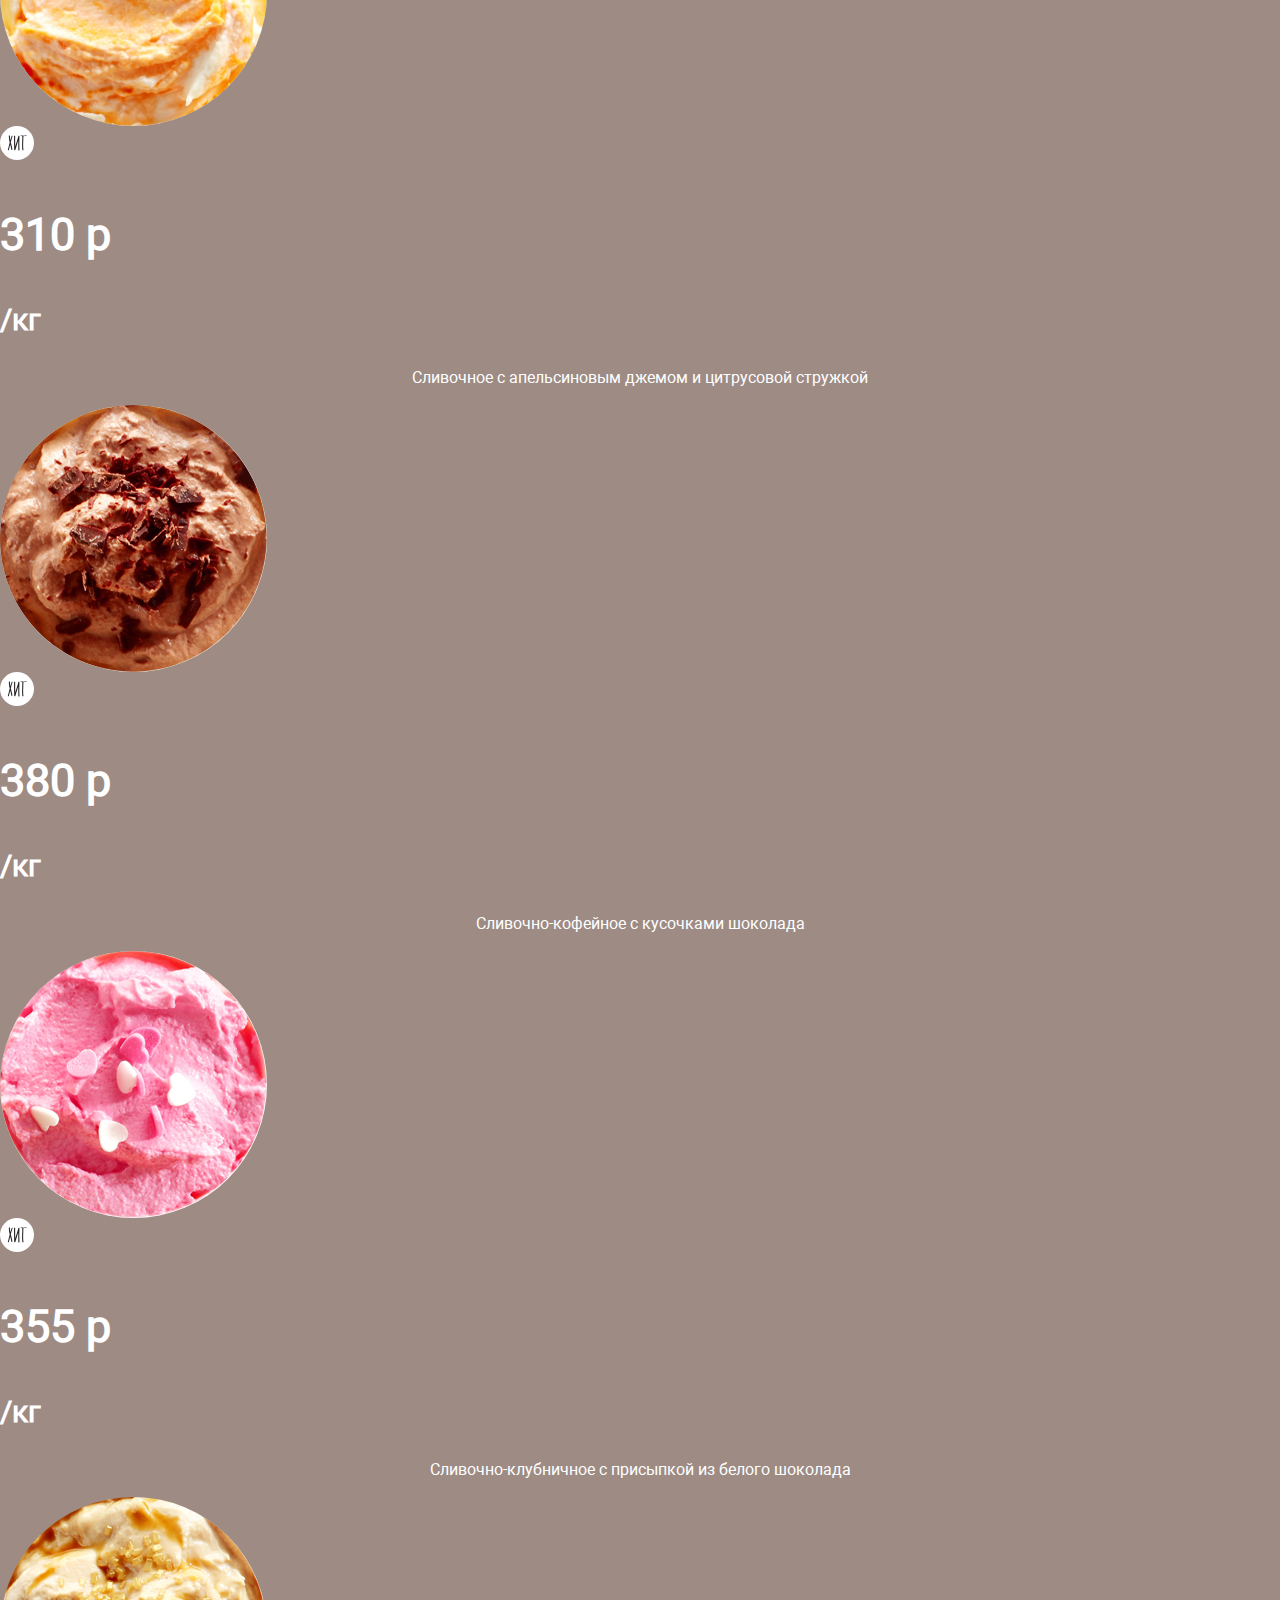
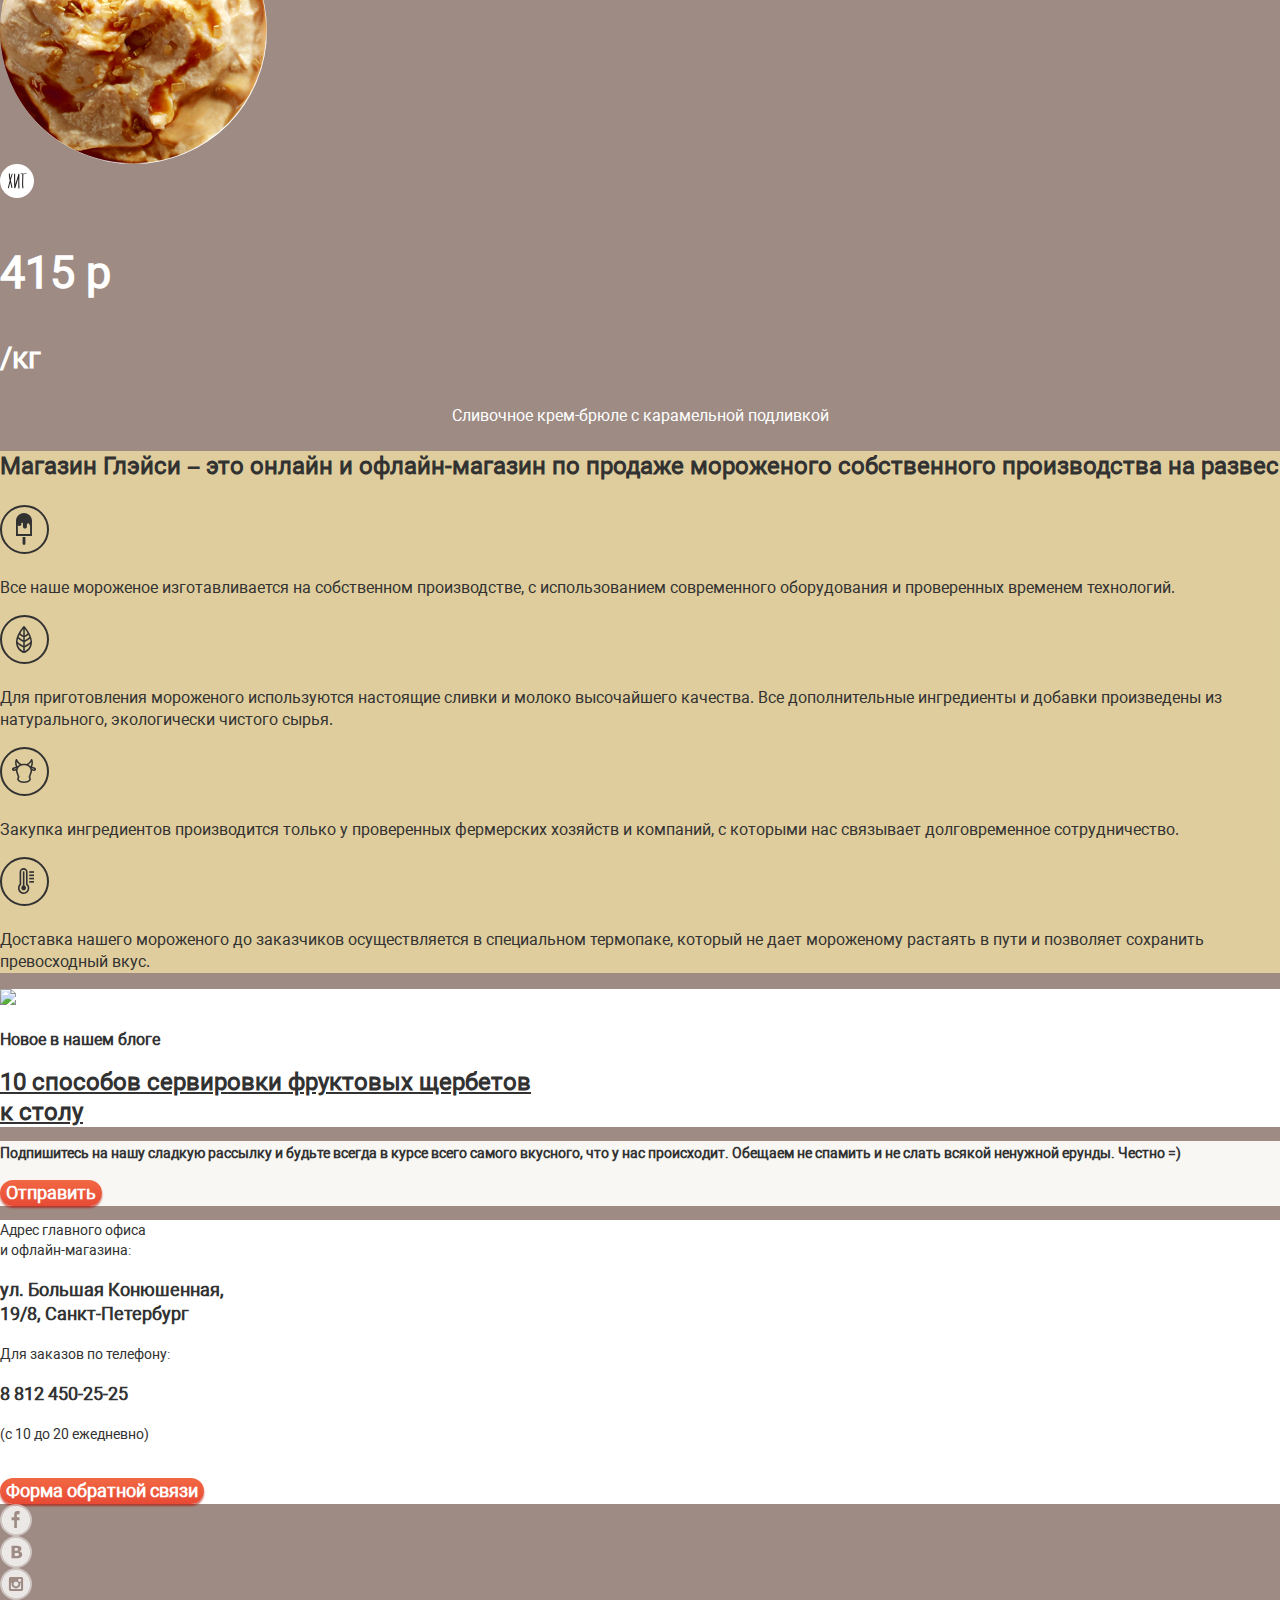
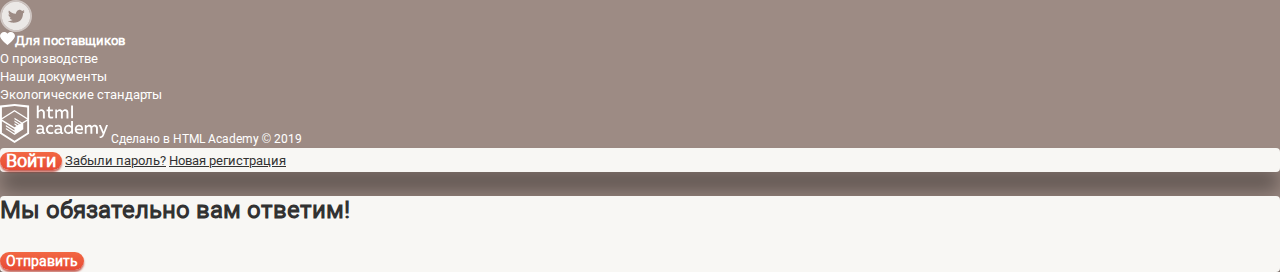
==== commit 3420078d: "Исправления ошибок (ДЗ-3) + ДЗ-4 (Графика страниц)" ====
--- a/index.html
+++ b/index.html
@@ -20,10 +20,10 @@
         <div><a href="catalog.html">Каталог</a>
           <ul class="main-header-directory-list main-navigation-catalog">
             <li class="main-header-directory-list-active"> <a href="#">Новинки</a></li>
-            <li class="main-header-directory-list-standart"> <a href="catalog.html">Сливочное</a></li>
-            <li class="main-header-directory-list-standart"><a href="#">Щербеты</a></li>
-            <li class="main-header-directory-list-standart"><a href="#">Фруктовый лед</a></li>
-            <li class="main-header-directory-list-standart"><a href="#">Мелорин</a></li>
+            <li class="main-header-directory-list-standard"> <a href="catalog.html">Сливочное</a></li>
+            <li class="main-header-directory-list-standard"><a href="#">Щербеты</a></li>
+            <li class="main-header-directory-list-standard"><a href="#">Фруктовый лед</a></li>
+            <li class="main-header-directory-list-standard"><a href="#">Мелорин</a></li>
           </ul>
         </div>
         <div><a href="#">Доставка и оплата</a> </div>
--- a/css/fonts.css
+++ b/css/fonts.css
@@ -3,11 +3,22 @@
     font-family: 'Roboto';
     font-style: normal;
     font-weight: 400;
-    src: url('../fonts/roboto-v20-latin-regular.eot'); /* IE9 Compat Modes */
-    src: local('Roboto'), local('Roboto-Regular'),
-         url('../fonts/roboto-v20-latin-regular.eot?#iefix') format('embedded-opentype'), /* IE6-IE8 */
-         url('../fonts/roboto-v20-latin-regular.woff2') format('woff2'), /* Super Modern Browsers */
-         url('../fonts/roboto-v20-latin-regular.woff') format('woff'), /* Modern Browsers */
-         url('../fonts/roboto-v20-latin-regular.ttf') format('truetype'), /* Safari, Android, iOS */
-         url('../fonts/roboto-v20-latin-regular.svg#Roboto') format('svg'); /* Legacy iOS */
-  }+    src: url('../fonts/roboto.woff');
+    src: url('../fonts/roboto.woff2');
+  } 
+
+  @font-face {
+    font-family: 'Robotobold';
+    font-style: normal;
+    font-weight: 700;
+    src: url('../fonts/robotobold.woff');
+    src: url('../fonts/robotobold.woff2');
+  } 
+
+  @font-face {
+    font-family: 'Robotomedium';
+    font-style: normal;
+    font-weight: 400;
+    src: url('../fonts/robotomedium.woff');
+    src: url('../fonts/robotomedium.woff2');
+  } --- a/css/style.css
+++ b/css/style.css
@@ -61,14 +61,14 @@
     font-style: normal;
 }
 
-.site-navigation a{
+.site-navigation a {
     color: var(--whiten); 
 }
 
 .site-navigation a:hover,
 .site-navigation a:focus {
     background-color: var(--whine-nav-site);
-    box-shadow: var(--shadow-gray)  
+    box-shadow: var(--shadow-gray);  
     color: var(--black);
 }
 
@@ -82,7 +82,7 @@
     color: var(--black);
 }
 
-.main-header-directory-list-active{
+.main-header-directory-list-active {
     background: var(--deep-orange);
     font-style: normal;
     font-weight: bold;
@@ -90,12 +90,12 @@
     line-height: 18px;
 }
 
-.main-header-directory-list-active a{
-    color: var(--whiten);
-}
-
-
-.main-header-directory-list-standart{
+.main-header-directory-list-active a {
+    color: var(--whiten);
+}
+
+
+.main-header-directory-list-standard {
     font-style: normal;
     font-weight: normal;
     font-size: 14px;
@@ -161,7 +161,7 @@
 /*--------------------------------------------------------------MAIN--------------------------------------------------------------*/
 
 
-.two-ice-creams h2{
+.two-ice-creams h2 {
     font-size: 60px;
     text-align: center;
     line-height: 60px;
@@ -261,14 +261,14 @@
     background-color: var(--cream);
 }
 
-.store-description h3{
+.store-description h3 {
     font-style: normal;
     font-size: 24px;
     line-height: 30px;
     color: var(--black);
 }
 
-.store-description p{
+.store-description p {
     font-style: normal;
     font-weight: normal;
     font-size: 16px;
@@ -356,7 +356,7 @@
     height: 32px;
 }
 
-.footer-info-list-item a{
+.footer-info-list-item a {
     color: var(--whiten);
 }
 
@@ -374,7 +374,7 @@
     line-height: 18px; 
 }
 
-.footer-copyright a{
+.footer-copyright a {
     color: var(--whiten);
 }
 
@@ -394,7 +394,7 @@
     background: var(--white-email);
 }
 
-.button-login{
+.button-login {
     font-style: normal;
     font-weight: bold;
     font-size: 18px;
@@ -403,7 +403,7 @@
 
 /*--------------------------------------------------------------MODAL INDEX--------------------------------------------------------------*/
 
-.modal-login a{
+.modal-login a {
     font-style: normal;
     font-weight: normal;
     font-size: 13px;
@@ -417,7 +417,7 @@
     color: var(--orange);
 }
 
-.modal-feedback h3{
+.modal-feedback h3 {
     color: var(--black);
     font-style: normal;
     font-size: 24px;
@@ -427,7 +427,7 @@
 /*--------------------------------------------------------------CATALOG--------------------------------------------------------------*/
 /*--------------------------------------------------------------MAIN--------------------------------------------------------------*/
 
-.catalog-nav a{
+.catalog-nav a {
     color: var(--whiten);
     text-decoration:underline;
 }
@@ -439,7 +439,7 @@
     line-height: 16px;  
 }
 
-.catalog-filters-heading{
+.catalog-filters-heading {
     font-style: normal;
     font-weight: bold;
     font-size: 35px;
@@ -500,7 +500,7 @@
 
 .catalog-numbering-active {
     background: var(--whiten);
-    color: black;
+    color: var(--black);
 }
 
 .catalog-numbering-not-active:hover,
@@ -545,6 +545,8 @@
 
 .main-header-directory-list, .hits-list, .store-description-list, .footer-contacts-list, .footer-info-list, .catalog-list, .catalog-numbering-active, .catalog-modal-basket {
     list-style: none;
+    margin: 0;
+    padding: 0;
 }
 
 /*--------------------------------------------------------------OTHER--------------------------------------------------------------*/
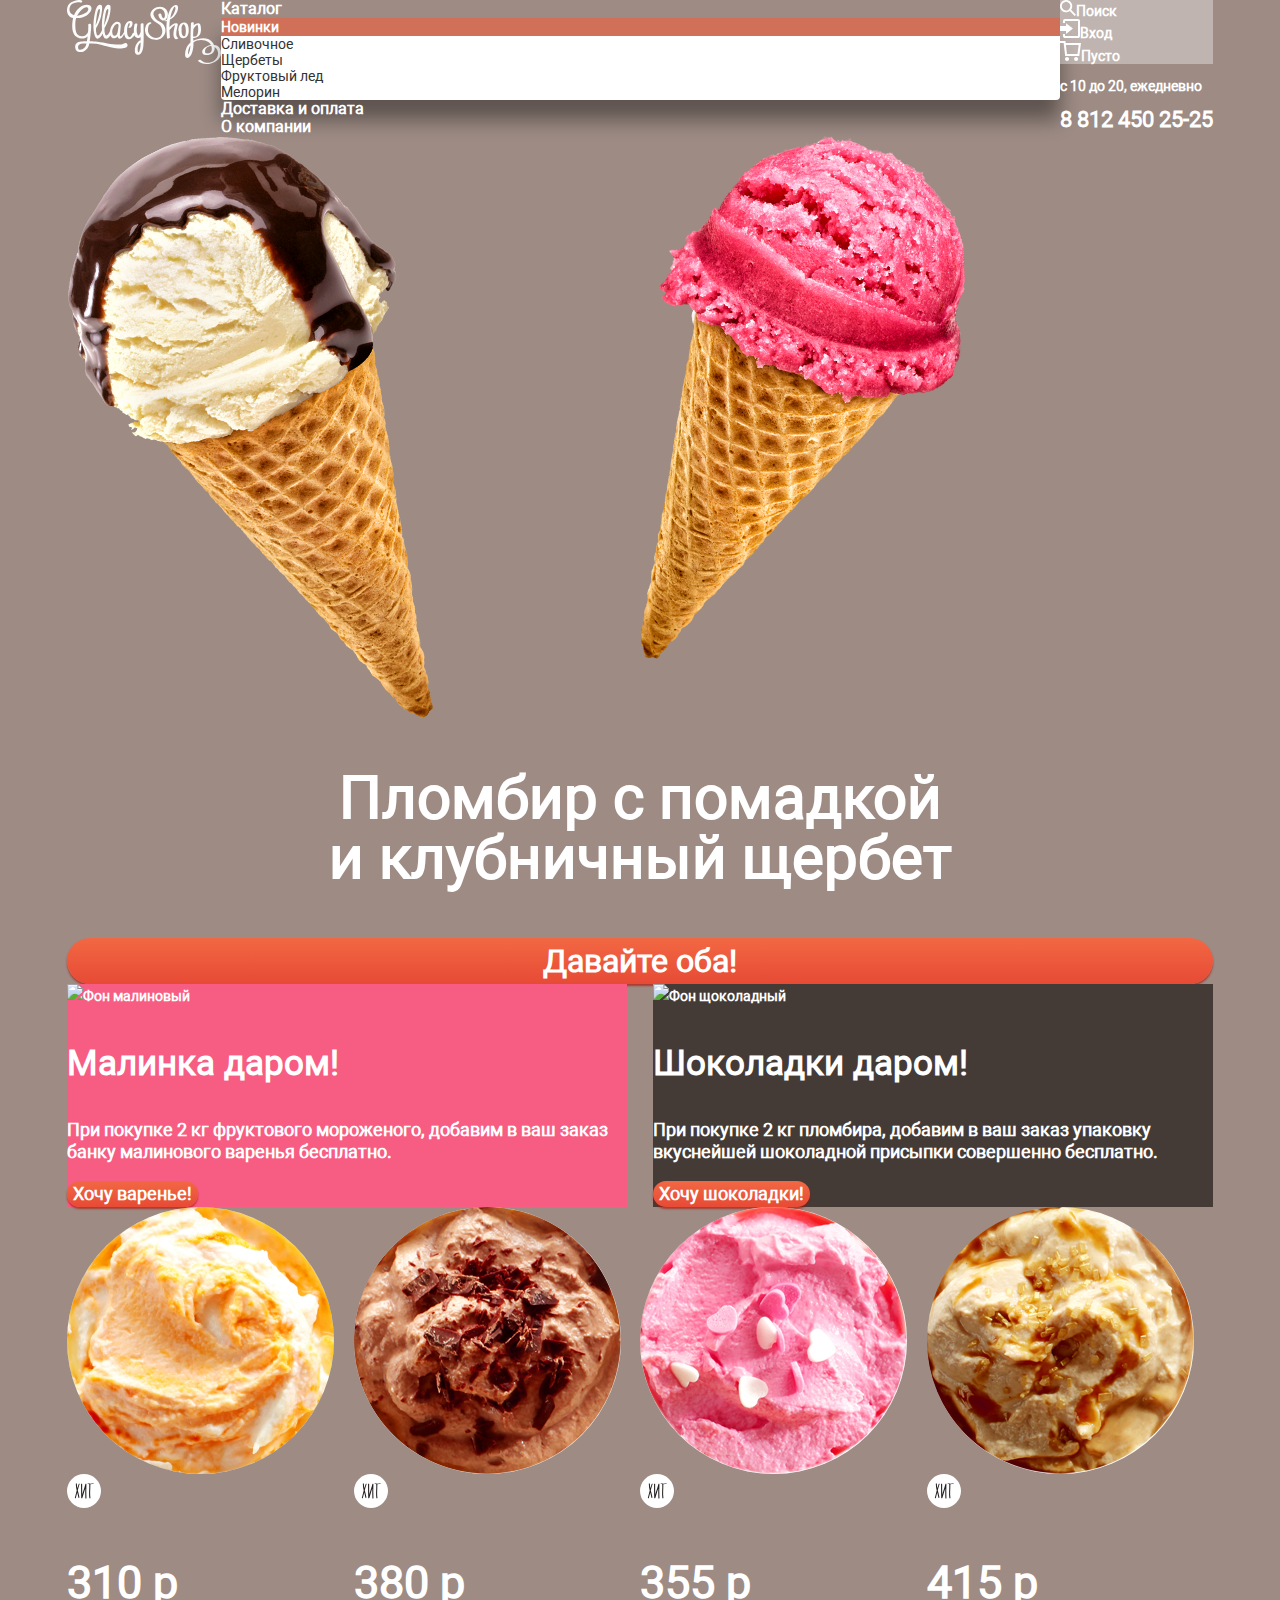
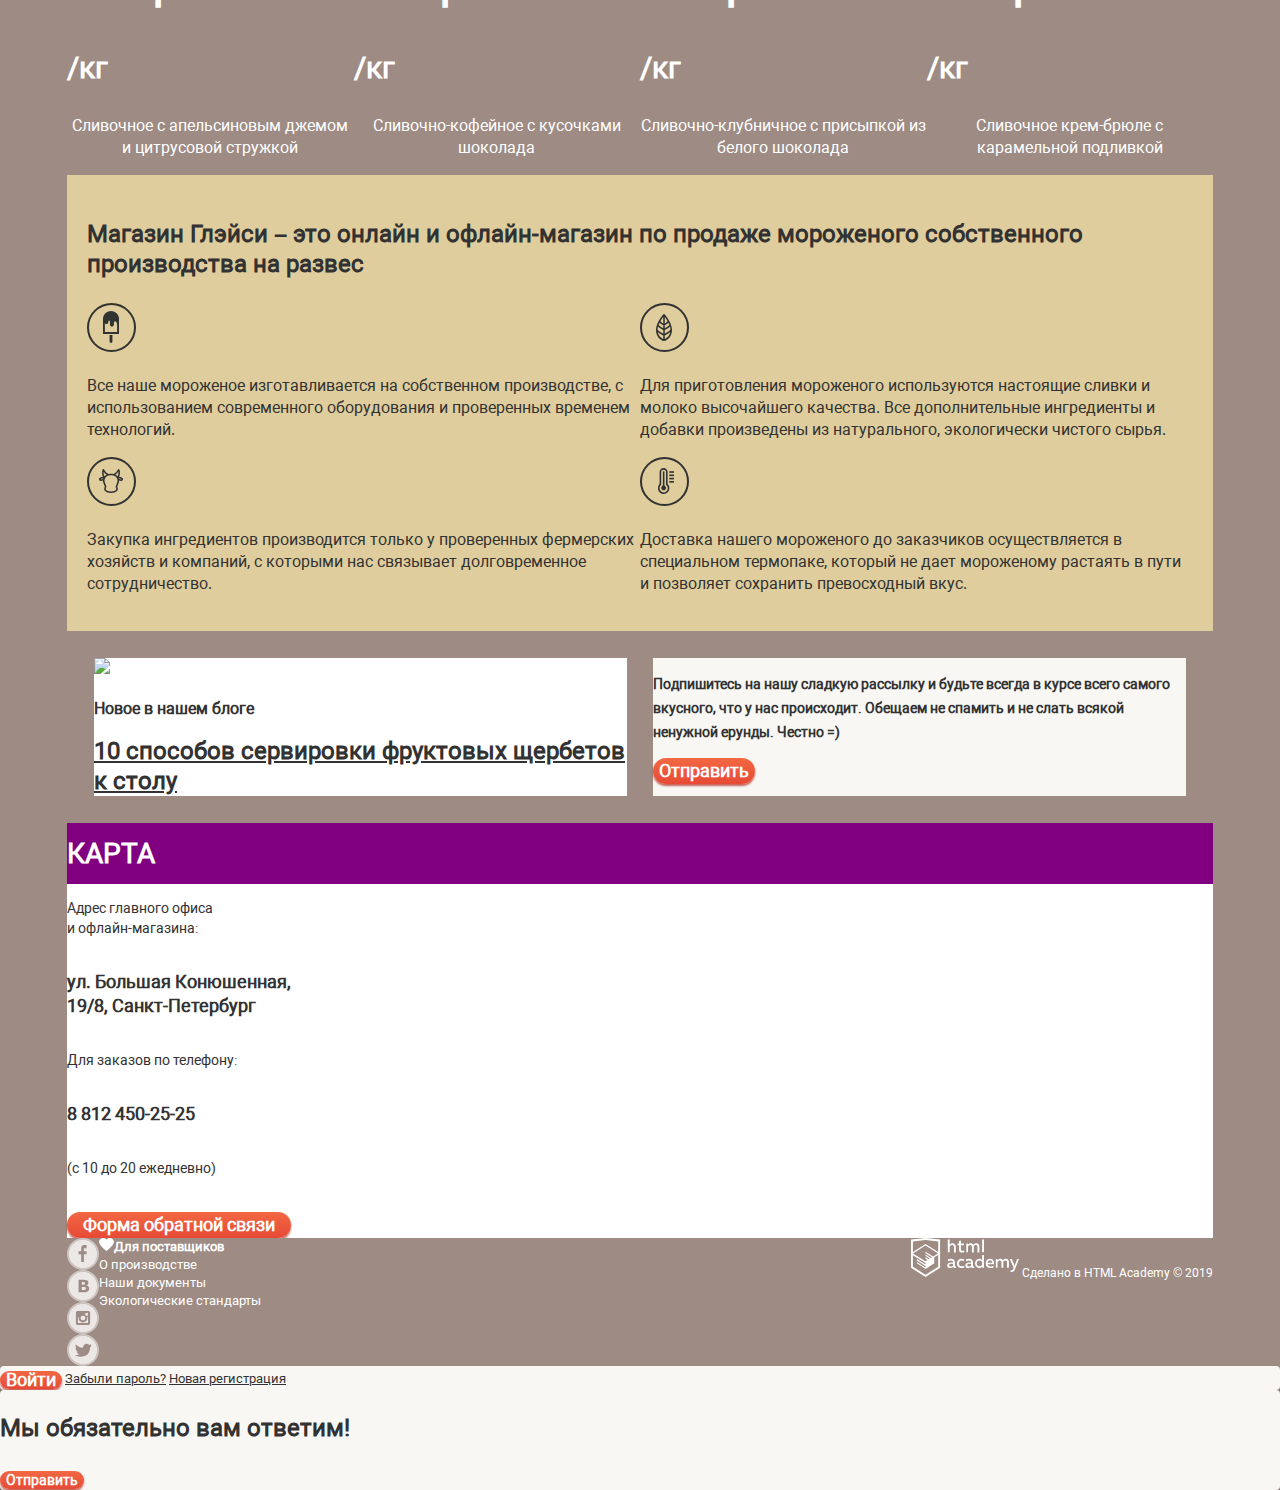
==== commit d605a733: "Сетка на гридах для главной страницы" ====
--- a/index.html
+++ b/index.html
@@ -9,62 +9,75 @@
   <link href="css/style.css" rel="stylesheet">
 </head>
 
-<body>
-  <header>
-    <section>
-      <a><img src="img/logo.svg" width="154" height="64"
-          alt="Логотип Глейси"></a>
-    </section>
+<body class="page-body">
+  <header class="main-header">
     <nav class="main-navigation">
-      <div class="site-navigation">
-        <div><a href="catalog.html">Каталог</a>
-          <ul class="main-header-directory-list main-navigation-catalog">
-            <li class="main-header-directory-list-active"> <a href="#">Новинки</a></li>
-            <li class="main-header-directory-list-standard"> <a href="catalog.html">Сливочное</a></li>
-            <li class="main-header-directory-list-standard"><a href="#">Щербеты</a></li>
-            <li class="main-header-directory-list-standard"><a href="#">Фруктовый лед</a></li>
-            <li class="main-header-directory-list-standard"><a href="#">Мелорин</a></li>
-          </ul>
+      <div class="main-header-bar">
+        <div class="main-navigation-wrapper">
+          <div class="main-logo">
+            <a>
+              <img src="img/logo.svg" width="154" height="64" alt="Логотип Глейси">
+            </a>
+          </div>
+          <div class="site-navigation">
+            <div><a href="catalog.html">Каталог</a>
+              <ul class="main-header-directory-list main-navigation-catalog">
+                <li class="main-header-directory-list-active"> <a href="#">Новинки</a></li>
+                <li class="main-header-directory-list-standard"> <a href="catalog.html">Сливочное</a></li>
+                <li class="main-header-directory-list-standard"><a href="#">Щербеты</a></li>
+                <li class="main-header-directory-list-standard"><a href="#">Фруктовый лед</a></li>
+                <li class="main-header-directory-list-standard"><a href="#">Мелорин</a></li>
+              </ul>
+              <div><a href="#">Доставка и оплата</a> </div>
+              <div><a href="#">О компании</a> </div>
+            </div>
+          </div>
+          <div class="user-nav">
+            <div class="header-icons">
+              <div class="find-link"><img src="img/icon-search.svg" width="16" height="16" alt="Лупа">Поиск
+              </div>
+              <div class="login-link"> <img src="img/icon-login.svg" width="20" height="19" alt="Вход">Вход</div>
+              <div class="basket-link"> <img src="img/icon-basket.svg" width="21" height="20" alt="Корзина">Пусто</div>
+            </div>
+            <p class="header-time">
+              с 10 до 20, ежедневно</p>
+            <a class="footer-phone" href="tel:+78124502525">8 812 450 25-25</a>
+          </div>
         </div>
-        <div><a href="#">Доставка и оплата</a> </div>
-        <div><a href="#">О компании</a> </div>
-        <div class="header-icons">
-          <div class="find-link"><img src="img/icon-search.svg" width="16" height="16" alt="Лупа">Поиск
-          </div>
-          <div class="login-link"> <img src="img/icon-login.svg" width="20" height="19" alt="Вход">Вход</div>
-          <div class="basket-link"> <img src="img/icon-basket.svg" width="21" height="20" alt="Корзина">Пусто</div>
-        </div>
-        <p class="header-time">
-          с 10 до 20, ежедневно</p>
-        <a class="footer-phone" href="tel:+78124502525">8 812 450 25-25</a>
-      </div>
+      </div>  
     </nav>
   </header>
-  <main>
-    <section>
-      <img src="img/IceCream-white-black.png" width="367" height="582" alt="Мороженое1">
-      <img src="img/IceCream-pink.png" width="326" height="523" alt="Мороженое2">
-      <h2>Пломбир с помадкой<br>
-        и клубничный щербет</h2>
-      <button type="button" class="button two-ice-creams-button">Давайте оба!</button>
+  <main class="container">
+    <section class="two-ice-creams">
+      <div class="two-ice-creams-img">
+        <img src="img/IceCream-white-black.png" width="367" height="582" alt="Мороженое1">
+        <img src="img/IceCream-pink.png" width="326" height="523" alt="Мороженое2">
+      </div>
+      <div class="two-ice-creams-text">
+        <h2>Пломбир с помадкой<br>
+          и клубничный щербет</h2>
+        <button type="button" class="button two-ice-creams-button">Давайте оба!</button>
+      </div>
       <div></div>
       <div></div>
       <div></div>
     </section>
-    <article class="product-1">
-      <img src="https://via.placeholder.com/560x229" width="560" height="229" alt="Фон малиновый">
-      <h3>Малинка даром!</h3>
-      <p>При покупке 2 кг фруктового мороженого, добавим в ваш заказ банку малинового варенья бесплатно.</p>
-      <button type="button" class="button want">Хочу варенье!</button>
-    </article>
-    <article class="product-2">
-      <img src="https://via.placeholder.com/560x229" width="560" height="229" alt="Фон щоколадный">
-      <h3>Шоколадки даром!</h3>
-      <p>При покупке 2 кг пломбира, добавим в ваш заказ упаковку вкуснейшей шоколадной присыпки совершенно бесплатно.
-      </p>
-      <button type="button" class="button want">Хочу шоколадки!</button>
-    </article>
-    <section>
+    <div class="offers">
+      <article class="product-1">
+        <img src="https://via.placeholder.com/560x229" width="560" height="229" alt="Фон малиновый">
+        <h3>Малинка даром!</h3>
+        <p>При покупке 2 кг фруктового мороженого, добавим в ваш заказ банку малинового варенья бесплатно.</p>
+        <button type="button" class="button want">Хочу варенье!</button>
+      </article>
+      <article class="product-2">
+        <img src="https://via.placeholder.com/560x229" width="560" height="229" alt="Фон щоколадный">
+        <h3>Шоколадки даром!</h3>
+        <p>При покупке 2 кг пломбира, добавим в ваш заказ упаковку вкуснейшей шоколадной присыпки совершенно бесплатно.
+        </p>
+        <button type="button" class="button want">Хочу шоколадки!</button>
+      </article>
+    </div>      
+    <section class="hits">
       <ul class="hits-list">
         <li class="hits-item">
           <div class="circle-product">
@@ -137,77 +150,86 @@
         </li>
       </ul>
     </section>
-    <section class="blog">
-      <img src="https://via.placeholder.com/560x220" width="560" height="220" alt="Клубничный фон">
-      <p>Новое в нашем блоге</p>
-      <a href="#" class="blog-text">10 способов сервировки фруктовых щербетов<br>
-        к столу</a>
-    </section>
-    <section class="email">
-      <p>Подпишитесь на нашу сладкую рассылку и будьте всегда в курсе всего самого вкусного, что у нас происходит.
-        Обещаем не спамить и не слать всякой ненужной ерунды. Честно =)</p>
-      <!--Здесь будет форма -->
-      <button type="submit" class="button button-email">Отправить</button>
-    </section>
-    <section>
-      <!--Здесь будет карта -->
-    </section>
-    <section class="address">
-      <p class="address-info">
-        Адрес главного офиса<br>
-        и офлайн-магазина:<br></p>
-      <p class="address-street"> ул. Большая Конюшенная,<br>
-        19/8, Санкт-Петербург<br></p>
-      <p class="address-info">Для заказов по телефону:<br></p>
-      <p class="address-phone"><a href="tel:+78124502525">8 812 450-25-25</a><br></p>
-      <p class="address-info">(с 10 до 20 ежедневно)<br>
-        <br>
-      </p>
-      <button type="button" class="button button-feedback">Форма обратной связи</button>
-    </section>
+    <div class="blog-and-email">
+      <section class="blog">
+        <img src="https://via.placeholder.com/560x220" width="560" height="220" alt="Клубничный фон">
+        <p>Новое в нашем блоге</p>
+        <a href="#" class="blog-text">10 способов сервировки фруктовых щербетов<br>
+          к столу</a>
+      </section>
+      <section class="email">
+        <p>Подпишитесь на нашу сладкую рассылку и будьте всегда в курсе всего самого вкусного, что у нас происходит.
+          Обещаем не спамить и не слать всякой ненужной ерунды. Честно =)</p>
+        <!--Здесь будет форма -->
+        <button type="submit" class="button button-email">Отправить</button>
+      </section>
+    </div>  
+    <div class="map-and-address">
+      <section class="map">
+        <!--Здесь будет карта -->
+        <h1>КАРТА</h1>
+      </section>
+      <section class="address">
+        <p class="address-info">
+          Адрес главного офиса<br>
+          и офлайн-магазина:<br></p>
+        <p class="address-street"> ул. Большая Конюшенная,<br>
+          19/8, Санкт-Петербург<br></p>
+        <p class="address-info">Для заказов по телефону:<br></p>
+        <p class="address-phone"><a href="tel:+78124502525">8 812 450-25-25</a><br></p>
+        <p class="address-info">(с 10 до 20 ежедневно)<br>
+          <br>
+        </p>
+        <button type="button" class="button button-feedback">Форма обратной связи</button>
+      </section>
+    </div>  
   </main>
 
-  <footer>
-    <section>
-      <ul class="footer-contacts-list">
-        <li class="footer-contacts-list-item">
-          <a href="https://ru-ru.facebook.com/"><img src="img/icon-facebook.svg" width="32"
-              height="32" alt="Фейсбук"></a>
-        </li>
-        <li class="footer-contacts-list-item">
-          <a href="https://vk.com/"><img src="img/icon-vk.svg" width="32" height="32" alt="ВК"></a>
-        </li>
-        <li class="footer-contacts-list-item">
-          <a href="https://www.instagram.com/"><img src="img/icon-instagram.svg" width="32"
-              height="32" alt="Инстаграм"></a>
-        </li>
-        <li class="footer-contacts-list-item">
-          <a href="https://twitter.com/?lang=ru"><img src="img/icon-twitter.svg" width="32"
-              height="32" alt="Твиттер"></a>
-        </li>
-      </ul>
-    </section>
-    <section>
-      <ul class="footer-info-list">
-        <li class="footer-info-list-item footer-info-list-item-for-suppliers">
-          <a href="#"> <img src="img/icon-heart.svg" width="15" height="13" alt="Сердечко">Для
-            поставщиков</a>
-        </li>
-        <li class="footer-info-list-item">
-          <a href="#">О производстве</a>
-        </li>
-        <li class="footer-info-list-item">
-          <a href="#">Наши документы</a>
-        </li>
-        <li class="footer-info-list-item">
-          <a href="#">Экологические стандарты</a>
-        </li>
-      </ul>
-    </section>
-    <section class="footer-copyright">
-      <img src="img/icon-logo-html-academy.svg" width="108" height="39" alt="Лого академии">
-      <a href="https://htmlacademy.ru/intensive/htmlcss">Сделано в HTML Academy &copy; 2019</a>
-    </section>
+  <footer class="main-footer">
+    <div class="main-footer-bar">
+      <div class="main-footer-wrapper">
+        <section>
+          <ul class="footer-contacts-list">
+            <li class="footer-contacts-list-item">
+              <a href="https://ru-ru.facebook.com/"><img src="img/icon-facebook.svg" width="32" height="32"
+                  alt="Фейсбук"></a>
+            </li>
+            <li class="footer-contacts-list-item">
+              <a href="https://vk.com/"><img src="img/icon-vk.svg" width="32" height="32" alt="ВК"></a>
+            </li>
+            <li class="footer-contacts-list-item">
+              <a href="https://www.instagram.com/"><img src="img/icon-instagram.svg" width="32" height="32"
+                  alt="Инстаграм"></a>
+            </li>
+            <li class="footer-contacts-list-item">
+              <a href="https://twitter.com/?lang=ru"><img src="img/icon-twitter.svg" width="32" height="32"
+                  alt="Твиттер"></a>
+            </li>
+          </ul>
+        </section>
+        <section>
+          <ul class="footer-info-list">
+            <li class="footer-info-list-item footer-info-list-item-for-suppliers">
+              <a href="#"> <img src="img/icon-heart.svg" width="15" height="13" alt="Сердечко">Для
+                поставщиков</a>
+            </li>
+            <li class="footer-info-list-item">
+              <a href="#">О производстве</a>
+            </li>
+            <li class="footer-info-list-item">
+              <a href="#">Наши документы</a>
+            </li>
+            <li class="footer-info-list-item">
+              <a href="#">Экологические стандарты</a>
+            </li>
+          </ul>
+        </section>
+        <section class="footer-copyright">
+          <img src="img/icon-logo-html-academy.svg" width="108" height="39" alt="Лого академии">
+          <a href="https://htmlacademy.ru/intensive/htmlcss">Сделано в HTML Academy &copy; 2019</a>
+        </section>
+      </div>
+    </div>    
   </footer>
 
   <!--Формы-->
@@ -217,10 +239,10 @@
   <section class="modal">
     <!--Здесь будет форма входа на сайт-->
     <div class="modal-login">
-    <button type="button" class="button button-login">Войти</button>
-    <a href="#">Забыли пароль?</a>
-    <a href="#">Новая регистрация</a>
-  </div>
+      <button type="button" class="button button-login">Войти</button>
+      <a href="#">Забыли пароль?</a>
+      <a href="#">Новая регистрация</a>
+    </div>
   </section>
   <section class="modal modal-feedback">
     <h3>Мы обязательно вам ответим!</h3>
--- a/css/style.css
+++ b/css/style.css
@@ -61,6 +61,18 @@
     font-style: normal;
 }
 
+.main-navigation-wrapper {
+    display: grid;
+    grid-template-columns:min-content 1fr max-content;
+    margin: 0 auto;
+    padding: 0 27px;
+    width: 1146px;
+}
+
+.main-header-bar {
+    background-color: var(--brown);
+}
+
 .site-navigation a {
     color: var(--whiten); 
 }
@@ -160,6 +172,26 @@
 
 /*--------------------------------------------------------------MAIN--------------------------------------------------------------*/
 
+
+.container {
+    width: 1146px;
+    margin: 0 auto;
+    padding: 0 27px;
+}
+
+.two-ice-creams-img {
+    display: grid;
+    grid-template-columns: 1fr 1fr;
+    margin: 0;
+    padding: 0;
+}
+
+.two-ice-creams-text {
+    display: grid;
+    grid-template-columns: 1fr;
+    margin: 0;
+    padding: 0;
+}
 
 .two-ice-creams h2 {
     font-size: 60px;
@@ -195,6 +227,12 @@
     box-shadow: var(--shadow-red);
 }
 
+.offers {
+    display: grid;
+    grid-template-columns: 1fr 1fr;
+    column-gap: 26px;
+}
+
 .product-1 {
     background-color: var(--crimson);
 }
@@ -222,6 +260,10 @@
 .want {
     font-size: 18px;
     line-height: 24px;
+}
+
+.hits {
+    display: grid;
 }
 
 .hits-item:hover,
@@ -232,6 +274,13 @@
     border-radius: 4px;
 }
 
+.hits-list {
+    display: grid;
+    grid-template-columns: 1fr 1fr 1fr 1fr;
+    margin: 0;
+    padding: 0;
+}
+
 .hit-item-price {
     font-style: normal;
     font-weight: bold;
@@ -259,6 +308,14 @@
 
 .store-description {
     background-color: var(--cream);
+    display: grid;
+    padding: 20px;
+}
+
+.store-description-list {
+    display: grid;
+    grid-template-columns: 1fr 1fr;
+    
 }
 
 .store-description h3 {
@@ -274,6 +331,13 @@
     font-size: 16px;
     line-height: 22px;
     color: var(--black);
+}
+
+.blog-and-email {
+    display: grid;
+    grid-template-columns: 1fr 1fr;
+    column-gap: 26px;
+    padding: 27px;
 }
 
 .blog {
@@ -311,9 +375,21 @@
     line-height: 24px;   
 }
 
+.map-and-address {
+    display: grid;
+}
+
+.map {
+    display: grid;
+    grid-template-columns: 1fr;
+    background-color: purple;
+}
+
 .address {
     background-color: var(--whiten);
     color: var(--black);
+    display:grid;
+    grid-template-columns: max-content;
 }
 
 .address-info {
@@ -346,6 +422,10 @@
     line-height: 24px;
 }
 /*--------------------------------------------------------------FOOTER--------------------------------------------------------------*/
+
+.main-footer {
+    display: grid; 
+}
 
 .footer-contacts-list {
     text-align: center;
@@ -387,6 +467,18 @@
 
 
 /*--------------------------------------------------------------FOOTER--------------------------------------------------------------*/
+
+.main-footer-wrapper {
+    display: grid;
+    grid-template-columns:min-content 1fr max-content;
+    margin: 0 auto;
+    padding: 0 27px;
+    width: 1146px;
+}
+
+.main-footer-bar {
+    background-color: var(--brown);
+}
 
 .modal {
     box-shadow: var(--shadow-less-black);
@@ -558,4 +650,28 @@
     border-radius: 50%;
     overflow: hidden;
     background: var(--brown);
+  }
+
+
+  /*--------------------------------------------------------------GRIDS--------------------------------------------------------------*/
+
+
+  .page {
+      width: 100%;
+  }
+
+  .page-body {
+      min-width: 100%;
+      display: grid;
+      grid-template-rows: min-content 1fr min-content;
+      align-content: center;
+  }
+
+  .main-header {
+      display: grid;
+  }
+
+  .main-logo {
+      width: 154px;
+      height: 64px;
   }